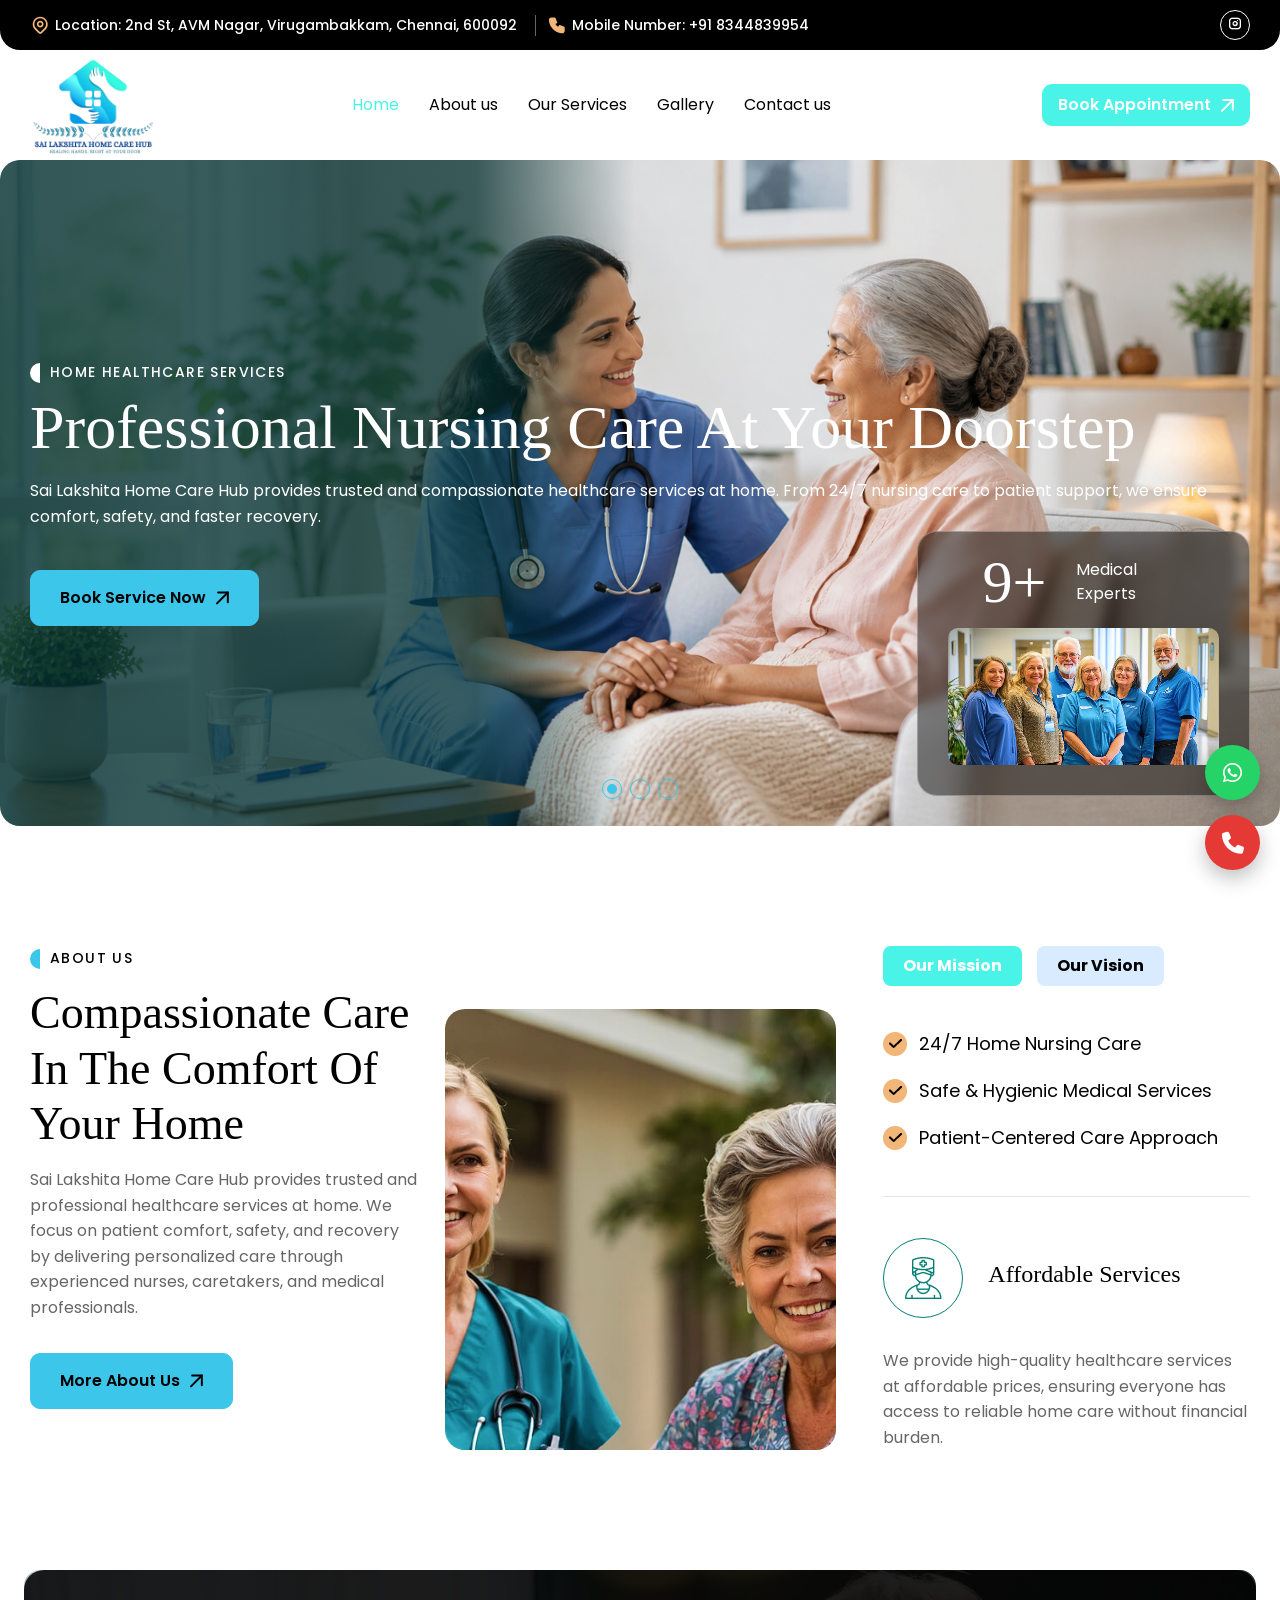
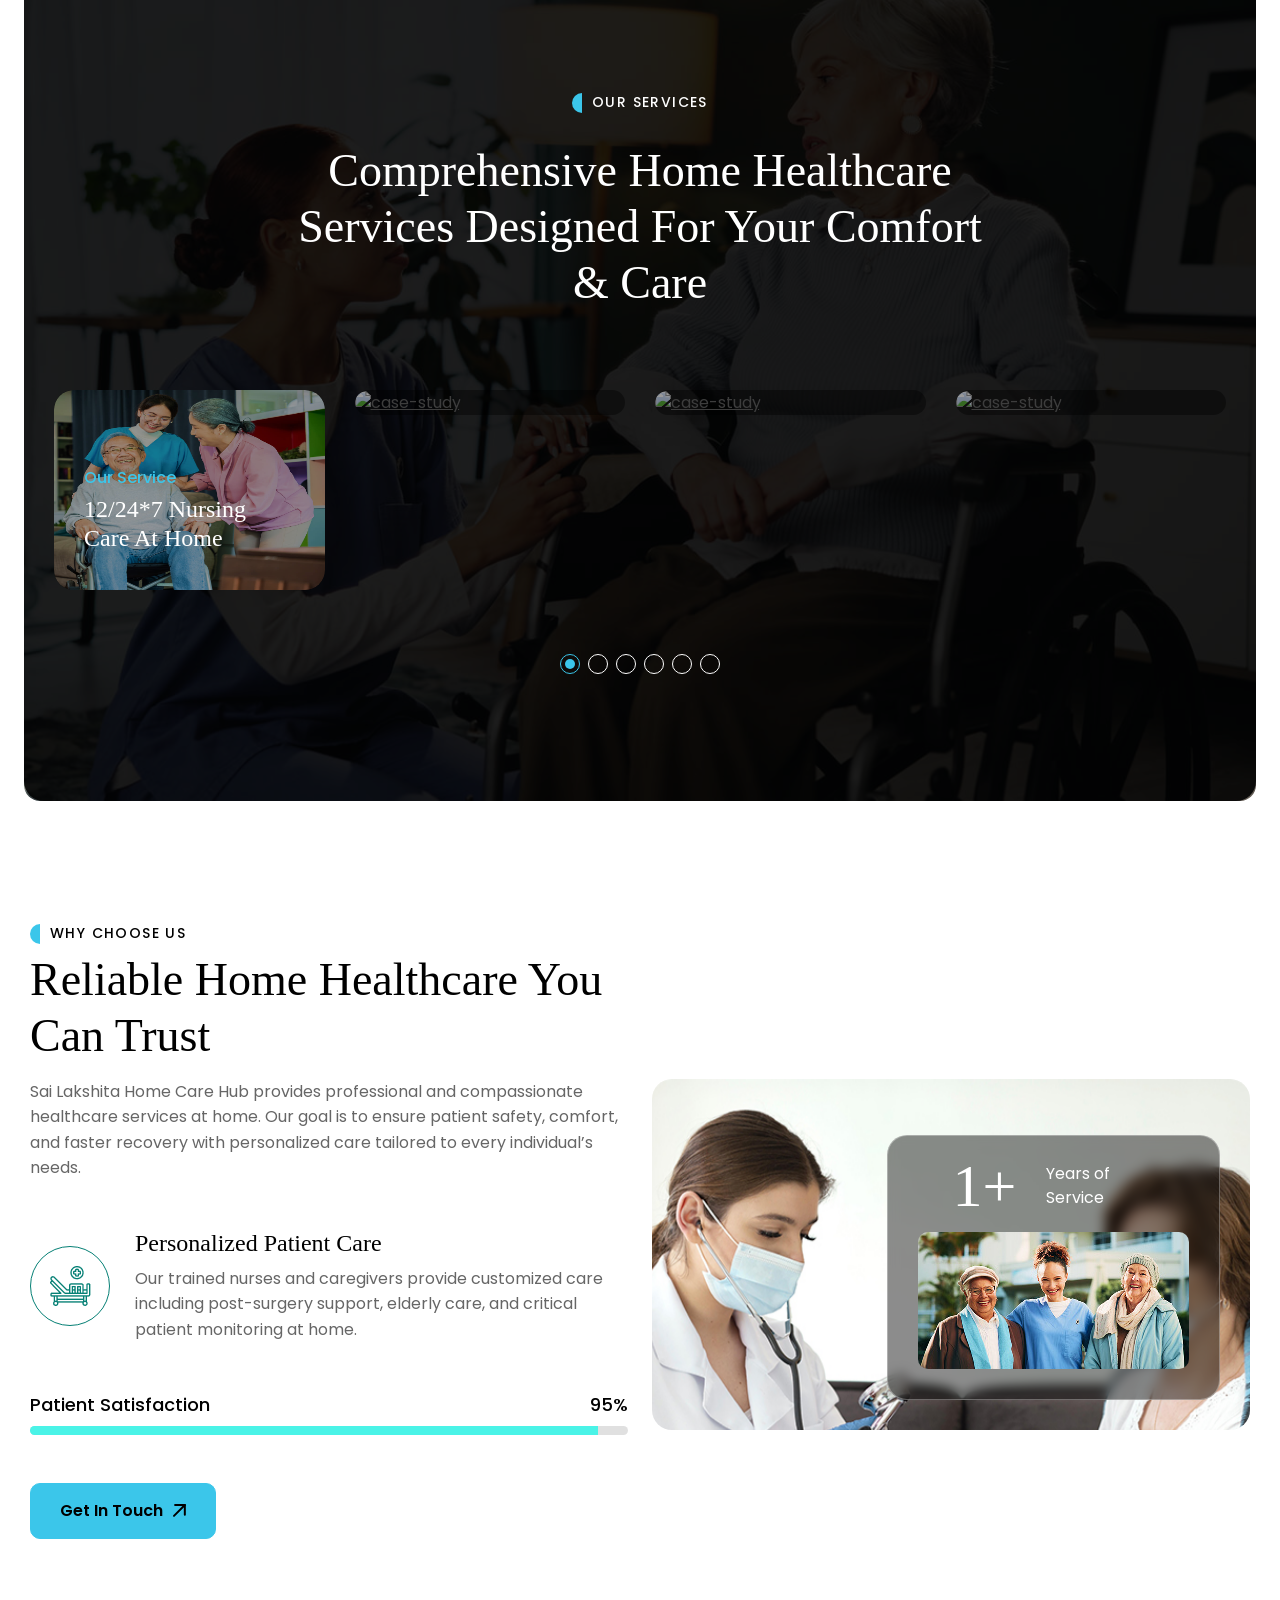
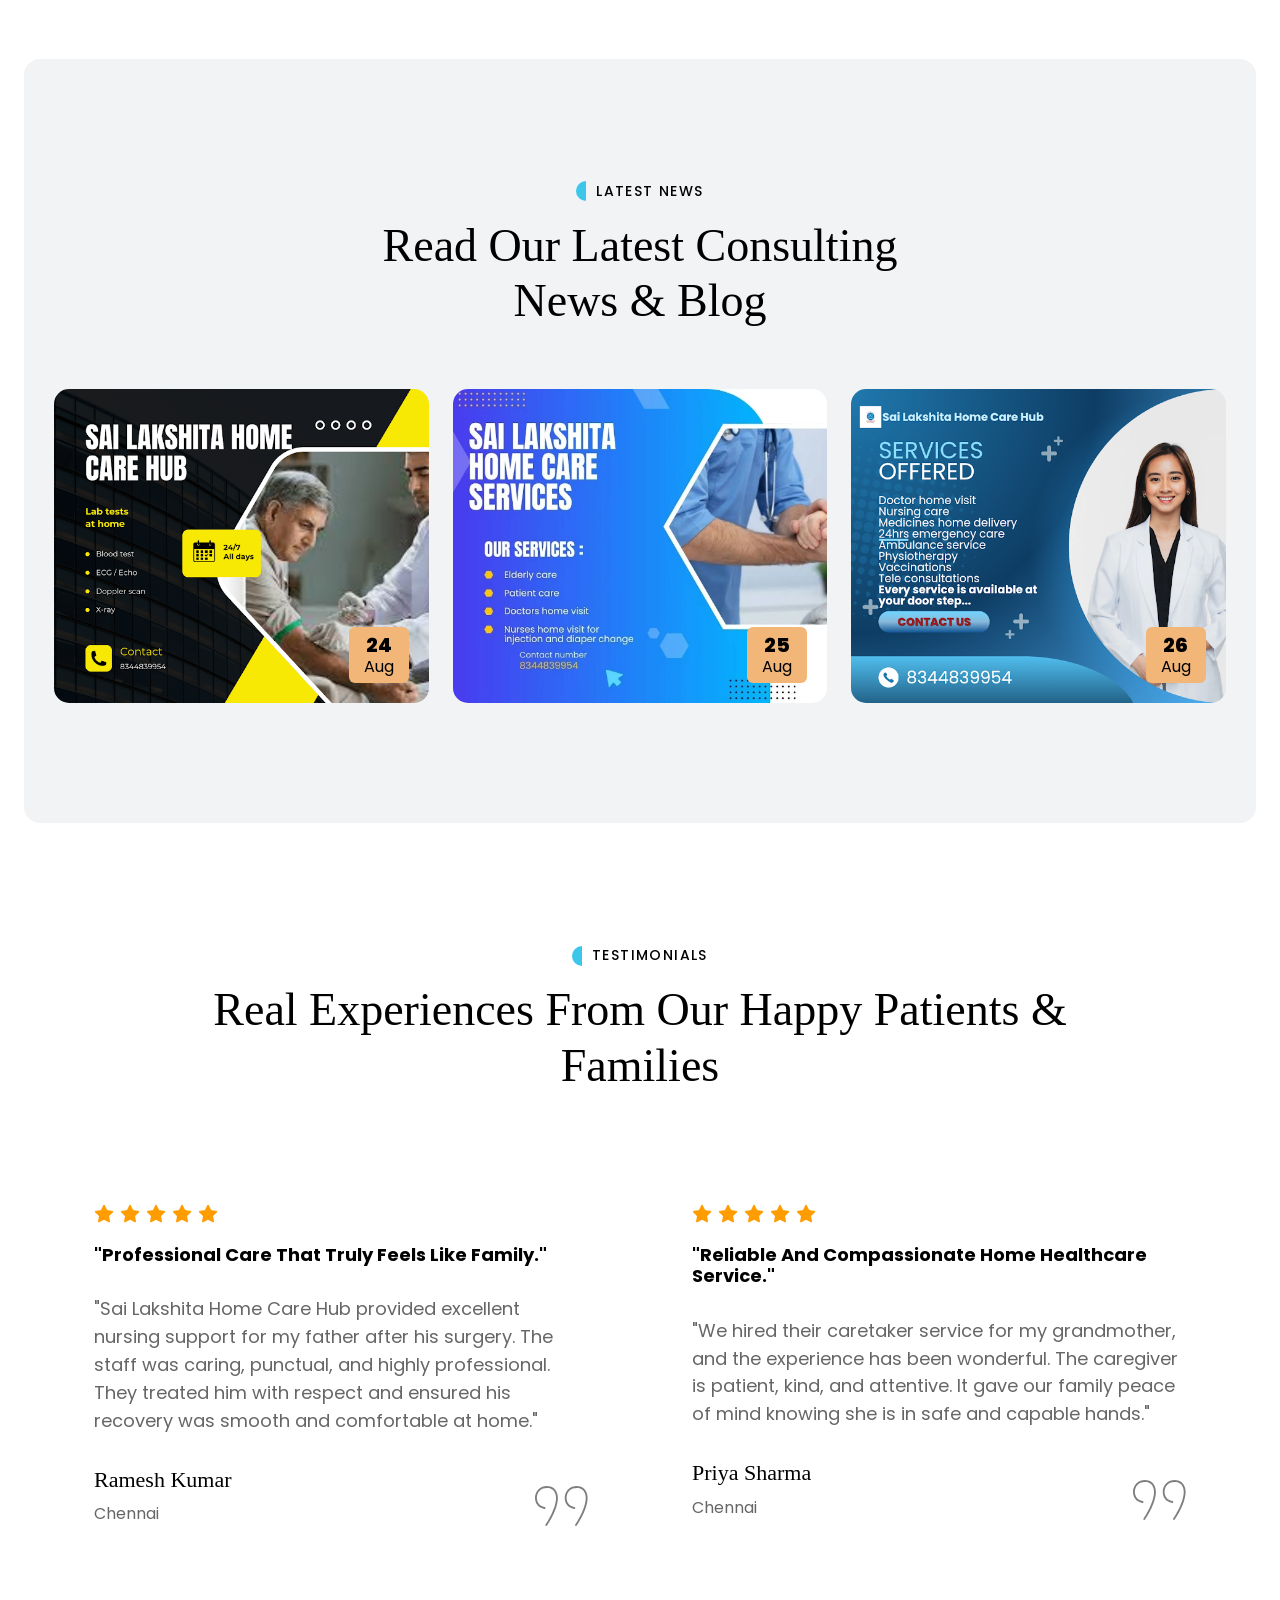
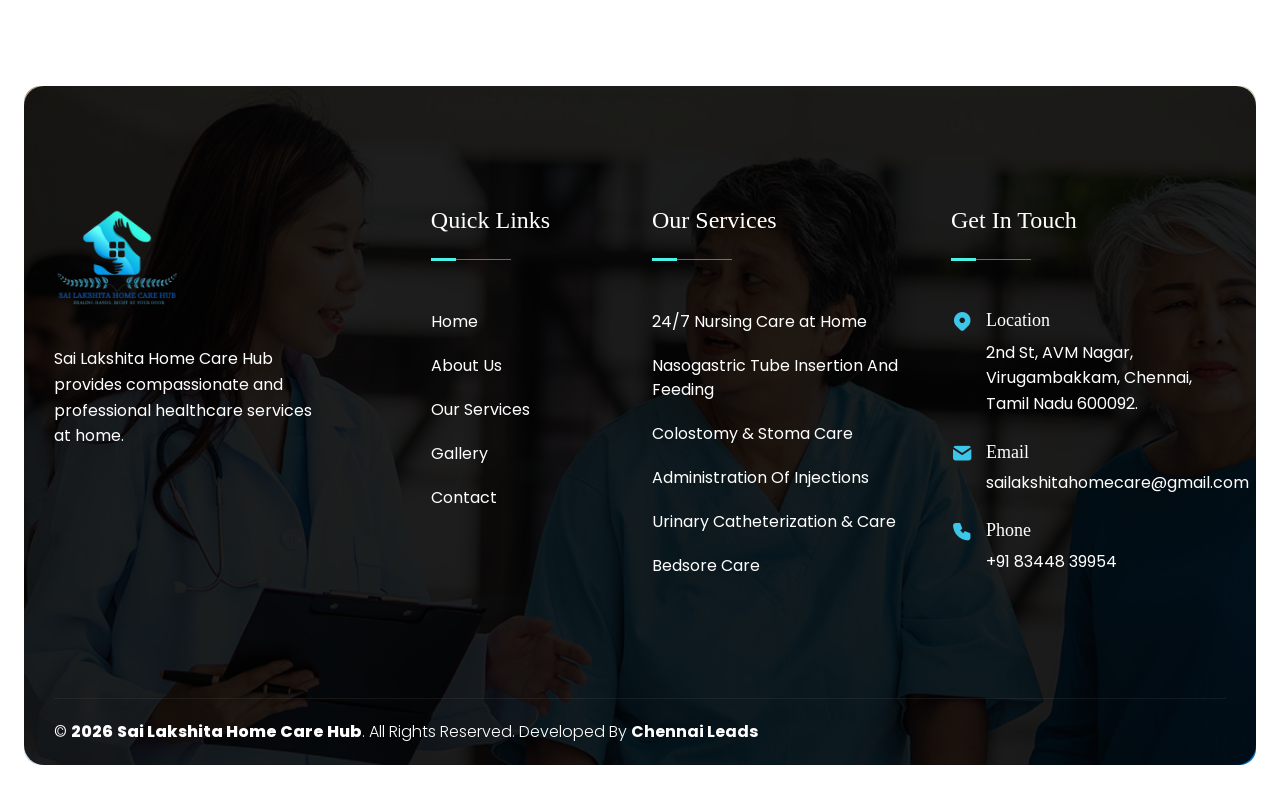
==== index.html @ e6f793fe "first commit" ====
<!DOCTYPE html>
<html lang="zxx">
    
<!-- Mirrored from templates.hibootstrap.com/oldero/index-3.html by HTTrack Website Copier/3.x [XR&CO'2014], Sat, 02 May 2026 04:49:50 GMT -->
<head>
		<!-- Required meta tags -->
		<meta charset="utf-8">
		<meta name="viewport" content="width=device-width, initial-scale=1, shrink-to-fit=no">

		<!-- Links Of CSS File -->
		<link rel="stylesheet" href="assets/css/swiper-bundle.min.css">
		<link rel="stylesheet" href="assets/css/scrollCue.css">
        <link rel="stylesheet" href="assets/css/tabler-icons.min.css">
		<link rel="stylesheet" href="assets/css/style.css">
		
		<!-- Favicon -->
		<link rel="icon" type="image/png" href="assets/images/favicon.ico">
		<!-- Title -->
		<title>SAI LAKSHITA HOME CARE HUB</title>
        <link rel="stylesheet" href="https://cdnjs.cloudflare.com/ajax/libs/font-awesome/6.5.0/css/all.min.css">
    </head> 
    <style>
   
@media (max-width: 767px) {
  .header-top-bar {
    display: none !important;
  }
}
        /* Make content always visible */
.case-study-single-item-three .case-study-content {
    opacity: 1 !important;
    visibility: visible !important;
    transform: translateY(0) !important;
}

/* Disable hover animation */
.case-study-single-item-three:hover .case-study-content {
    opacity: 1 !important;
    transform: none !important;
}

/* Optional: make background darker for readability */
.case-study-single-item-three::before {
    content: "";
    position: absolute;
    inset: 0;
    background: rgba(0, 0, 0, 0.4); /* adjust darkness */
    z-index: 1;
}

/* Keep text above overlay */
.case-study-content {
    position: absolute;
    z-index: 2;
}
/* Floating Container */
/* Floating Container */
.floating-contact {
  position: fixed;
  right: 20px;
  bottom: 30px;
  z-index: 9999;

  display: flex;
  flex-direction: column;
  gap: 15px;
}

/* Buttons Base */
.contact-btn {
  width: 55px;
  height: 55px;
  border-radius: 50%;
  display: flex;
  align-items: center;
  justify-content: center;

  font-size: 22px;
  color: #fff;
  text-decoration: none;

  box-shadow: 0 8px 20px rgba(0,0,0,0.25);
  transition: all 0.3s ease;
  position: relative;
}

/* WhatsApp (Official Green) */
.whatsapp {
  background: #25D366;
}

/* Call (Professional Red) */
.call {
  background: #E53935;
}

/* Hover Effects */
.contact-btn:hover {
  transform: scale(1.15);
  box-shadow: 0 10px 25px rgba(0,0,0,0.35);
}

/* Glow Effect */
.whatsapp:hover {
  box-shadow: 0 0 15px rgba(37, 211, 102, 0.6);
}

.call:hover {
  box-shadow: 0 0 15px rgba(229, 57, 53, 0.6);
}

/* Floating Animation */
@keyframes floatY {
  0% { transform: translateY(0); }
  50% { transform: translateY(-6px); }
  100% { transform: translateY(0); }
}

.contact-btn {
  animation: floatY 3s ease-in-out infinite;
}

.call {
  animation-delay: 1.5s;
}
    </style>
    <body>
         <div class="floating-contact">

  <!-- WhatsApp -->
  <a href="https://wa.me/918344839954" target="_blank" class="contact-btn whatsapp">
    <i class="fab fa-whatsapp"></i>
  </a>

  <!-- Call -->
  <a href="tel:+918344839954" class="contact-btn call">
    <i class="fas fa-phone"></i>
  </a>

</div>
        <!-- Start Preloader -->
       
        <!-- End Preloader -->
    
        <!-- Start Header Area -->
        <div class="header-area bg-secondary style-three header-top-bar ">
            <div class="container mw-1685 ">
               <div class="row align-items-center gy-2 d-none d-md-flex">
    <div class="col-lg-8">
        <ul class="d-flex flex-wrap justify-content-center justify-content-lg-start flex-md-nowrap align-items-center p-0 m-0 list-unstyled header-info">
            <li class="d-flex align-items-center gap-10">
                <i class="ti ti-map-pin text-warning"></i>
                <span class="text-white">Location: 2nd St, AVM Nagar, Virugambakkam, Chennai, 600092</span>
            </li>
            <li class="d-flex align-items-center gap-10">
                <i class="ti ti-phone-filled text-warning"></i>
                <span class="text-white">Mobile Number: +91 8344839954</span>
            </li>
        </ul>
    </div>

    <div class="col-lg-4">
        <div class="d-flex link-social-wrap align-items-center justify-content-center justify-content-lg-end">
            <div class="social-link d-flex align-items-center">
                <a href="https://www.instagram.com/sailakshita_homecare?igsh=b290eXpxa2Z6MmRx" class="border-white text-white" target="_blank">
                    <i class="ti ti-brand-instagram"></i>
                </a>
            </div>
        </div>
    </div>
</div>
            </div>
        </div>
        <!-- End Header Area -->

        <!-- Start Navbar Area --> 
        <nav class="navbar navbar-expand-lg border-0 top-0" id="navbar">
            <div class="container mw-1685">
                <div class="d-flex align-items-center">
                    <a class="navbar-brand" href="index.html">
                        <img src="assets/images/logo1.jpeg" class="main-logo" alt="logo" style="height: 100px;">
                        <img src="assets/images/logo1.jpeg" class="white-logo" alt="white-logo" style="height: 70px;">
                    </a>
                </div>

                <div class="collapse navbar-collapse" id="navbarSupportedContent">
                    <ul class="navbar-nav m-auto">
                        <li class="nav-item ">
                            <a class="nav-link active" href="index.html" >
                                Home
                            </a>

                    
                        </li>
                        <li class="nav-item dropdown">
                            <a class="nav-link" href="about-us.html">
                                About us
                            </a>
                        </li>
                        <li class="nav-item ">
                            <a class="nav-link " href="services.html" >
                               Our Services
                            </a>
                        </li>
                        
                       <li class="nav-item ">
                            <a class="nav-link " href="gallery.html" >
                              Gallery
                            </a>
                        </li>
                        <li class="nav-item dropdown">
                            <a class="nav-link" href="contact-us.html">
                                Contact us
                            </a>
                        </li>
                    </ul>
                </div>

                <div class="others-options d-flex align-items-center">
                    <div class="gap-40 d-flex">
                        <!-- <button class="bg-transparent border-0 p-0" data-bs-toggle="offcanvas" data-bs-target="#offcanvasRight" aria-controls="offcanvasRight">
                            <img src="assets/images/icon-grid.svg" alt="icon-grid">
                        </button> -->
                        <!-- <button class="bg-transparent border-0 p-0" data-bs-toggle="modal" data-bs-target="#staticBackdrop">
                            <img src="assets/images/icon-search2.svg" alt="icon-search2">
                        </button> -->
                    </div>
                    <a href="contact-us.html" class="default-btn">
                        <div class="d-flex align-items-center gap-10">
                            <span class="d-none d-sm-inline-block">Book appointment</span>
                            <img src="assets/images/right-white.svg" alt="right-white">
                        </div>
                    </a>
                    <a class="navbar-toggler" data-bs-toggle="offcanvas" href="#offcanvasExample" role="button" aria-controls="offcanvasExample">
                        <span class="burger-menu">
                            <span class="top-bar"></span>
                            <span class="middle-bar"></span>
                            <span class="bottom-bar"></span>
                        </span>
                    </a>
                </div>
            </div>
        </nav>
        <!-- End Navbar Area -->

        <!-- Start Mobile Navbar Area -->
        <div class="mobile-navbar offcanvas offcanvas-end border-0" tabindex="-1" id="offcanvasExample">
            <div class="offcanvas-header">
                <div class="">
                    <a href="index.html" class="logo d-inline-block">
                        <img src="assets/images/logo1.jpeg" alt="logo" style="height: 80px;">
                    </a>
                    <a href="index.html" class="logo d-none">
                        <img src="assets/images/logo1.jpeg" alt="logo"style="height: 80px;">
                    </a>
                </div>

                <button type="button" class="btn-close opacity-1" data-bs-dismiss="offcanvas" aria-label="Close">
                    <i class="ti ti-x"></i>
                </button>
            </div>

            <div class="offcanvas-body">
                <ul class="mobile-menu">
                    <li class=" active">
                        <a href="index.html">
                            Home
                        </a>

                       
                    </li>

                    <li class="mobile-menu-list without-icon border-bottom">
                        <a href="about-us.html" class="nav-link">
                            About Us
                        </a>
                    </li>

                    <li class="">
                        <a href="services.html">
                            Services
                        </a>

                       
                    </li>

                   
 <li class="">
                        <a href="gallery.html">
                           Gallery
                        </a>

                       
                    </li>
              

                    <li class="mobile-menu-list without-icon border-bottom">
                        <a href="contact-us.html" class="nav-link">
                            Contact Us
                        </a>
                    </li>
                </ul>
            </div>
        </div>
        <!-- End Mobile Navbar Area -->

      

        <!-- Start Search Modal -->
        <div class="modal fade src-modal" id="staticBackdrop" tabindex="-1" aria-hidden="true">
            <div class="modal-dialog modal-fullscreen">
                <div class="modal-content" style="background-color: rgba(0, 0, 0, 0.6);">
                    <div class="modal-header border-0">
                        <div class="modal-title"></div>
                        <button type="button" class="btn-close bg-primary text-white opacity-100" data-bs-dismiss="modal" aria-label="Close"></button>
                    </div>
                    <div class="modal-body d-flex justify-content-center align-items-center">
                        <form class="w-100" style="max-width: 500px;">
                            <div class="position-relative">
                                <input id="searchInput" type="text" class="form-control bg-gray border-0" placeholder="Search">
                                <button class="border-0 bg-primary d-flex justify-content-center align-items-center position-absolute top-50 end-0 translate-middle-y m-2 my-0 rounded-3" type="button" style="width: 40px; height: 40px;">
                                    <i class="ti ti-search text-white"></i>
                                </button>
                            </div>
                        </form>
                    </div>
                </div>
            </div>
        </div>
        <!-- End Search Modal -->

        <!-- Start Banner Area -->
<div class="swiper banner-slide">
    <div class="swiper-wrapper">

        <!-- Slide 1 -->
        <div class="swiper-slide">
            <div class="banner-area-three bg-img bg1" style="background-image: url(assets/images/slide1.png);">
                <div class="container mw-1685">
                    <div class="banner-content style-three py-0">
                        <span class="top-title style-two text-white">HOME HEALTHCARE SERVICES</span>
                        <h1 class="text-white mb-3">Professional Nursing Care at Your Doorstep</h1>
                        <p class="text-white">
                            Sai Lakshita Home Care Hub provides trusted and compassionate healthcare services at home. 
                            From 24/7 nursing care to patient support, we ensure comfort, safety, and faster recovery.
                        </p>

                        <div class="d-flex align-items-center flex-wrap banner-btn">
                            <a href="contact-us.html" class="default-btn active">
                                <div class="d-flex gap-10 align-content-center">
                                    <span>Book Service Now</span>
                                    <img src="assets/images/right.svg" alt="right-white">
                                </div>
                            </a>
                        </div>
                    </div>
                </div>

                <div class="team-member text-center">
                    <div class="d-flex justify-content-center align-items-center gap-30 mw-230 mb-3">
                        <h2 class="mb-0 text-white lh-1"><span class="counter">10</span>+</h2>
                        <span class="text-white content">Medical Experts</span>
                    </div>
                    <img src="assets/images/about7.jpg" alt="about">
                </div>
            </div>
        </div>

        <!-- Slide 2 -->
        <div class="swiper-slide">
            <div class="banner-area-three bg-img" style="background-image: url(assets/images/slide2.jpg);">
                <div class="container mw-1685">
                    <div class="banner-content style-three py-0">
                        <span class="top-title style-two text-white">COMPLETE PATIENT CARE</span>
                        <h1 class="text-white mb-3">Compassionate Care for Every Patient</h1>
                        <p class="text-white">
                            We offer personalized healthcare services including injections, catheter care, physiotherapy, and doctor visits at home—designed to meet every patient’s needs.
                        </p>

                        <div class="d-flex align-items-center flex-wrap banner-btn">
                            <a href="contact-us.html" class="default-btn active">
                                <div class="d-flex gap-10 align-content-center">
                                    <span>Get in Touch</span>
                                    <img src="assets/images/right.svg" alt="right-white">
                                </div>
                            </a>
                        </div>
                    </div>
                </div>

                <div class="team-member text-center">
                    <div class="d-flex justify-content-center align-items-center gap-30 mw-230 mb-3">
                        <h2 class="mb-0 text-white lh-1"><span class="counter">24</span></h2>
                        <span class="text-white content">Hours Support</span>
                    </div>
                    <img src="assets/images/about7.jpg" alt="about">
                </div>
            </div>
        </div>

        <!-- Slide 3 -->
        <div class="swiper-slide">
            <div class="banner-area-three bg-img" style="background-image: url(assets/images/banner-bg5.jpg);">
                <div class="container mw-1685">
                    <div class="banner-content style-three py-0">
                        <span class="top-title style-two text-white">TRUSTED HOME CARE HUB</span>
                        <h1 class="text-white mb-3">Quality Healthcare with a Personal Touch</h1>
                        <p class="text-white">
                            Our dedicated team ensures safe, hygienic, and reliable home care services. We focus on improving patient well-being with professional support and compassionate care.
                        </p>

                        <div class="d-flex align-items-center flex-wrap banner-btn">
                            <a href="contact-us.html" class="default-btn active">
                                <div class="d-flex gap-10 align-content-center">
                                    <span>Contact Us</span>
                                    <img src="assets/images/right.svg" alt="right-white">
                                </div>
                            </a>
                        </div>
                    </div>
                </div>

                <div class="team-member text-center">
                    <div class="d-flex justify-content-center align-items-center gap-30 mw-230 mb-3">
                        <h2 class="mb-0 text-white lh-1"><span class="counter">100</span>+</h2>
                        <span class="text-white content">Happy Patients</span>
                    </div>
                    <img src="assets/images/about7.jpg" alt="about">
                </div>
            </div>
        </div>

    </div>

    <div class="banner-pagination">
        <div class="swiper-pagination-banner"></div>
    </div>
</div>
<!-- End Banner Area -->
    

      <!-- Start About Us Area -->
<div class="about-us-area pb-120 pt-120">
    <div class="container mw-1685">
        <div class="row g-4">
            
            <!-- Left Content -->
            <div class="col-lg-4">
                <span class="top-title style-two mb-3">ABOUT US</span>
                <h2 class="main-title mx-auto">Compassionate Care in the Comfort of Your Home</h2>
                <p>
                    Sai Lakshita Home Care Hub provides trusted and professional healthcare services at home. 
                    We focus on patient comfort, safety, and recovery by delivering personalized care through experienced nurses, caretakers, and medical professionals.
                </p>
                <div class="mt-4 pt-2">
                    <a href="about-us.html" class="default-btn active">
                        <div class="d-flex gap-10">
                            <span>More About Us</span>
                            <img src="assets/images/right.svg" alt="right">
                        </div>
                    </a>
                </div>
            </div>

            <!-- Image -->
            <div class="col-lg-4">
                <div class="about-img h-100">
                    <img src="assets/images/about8.jpg" class="h-100 object-fit-cover ukiyo" alt="about">
                </div>
            </div>

            <!-- Tabs Content -->
            <div class="col-lg-4">
                <div class="about-content-two ms-lg-4">

                    <!-- Tabs -->
                    <ul class="nav nav-tabs about-tabs gap-15 mt-0" id="myTab" role="tablist">
                        <li class="nav-item">
                            <button class="nav-link active" data-bs-toggle="tab" data-bs-target="#mission">Our Mission</button>
                        </li>
                        <li class="nav-item">
                            <button class="nav-link" data-bs-toggle="tab" data-bs-target="#vision">Our Vision</button>
                        </li>
                        
                    </ul>

                    <div class="tab-content">

                        <!-- Mission -->
                        <div class="tab-pane fade show active" id="mission">
                            <ul class="px-0 list-unstyled about-list border-bottom-c">
                                <li class="d-flex align-items-center gap-12">
                                    <img src="assets/images/check.png" alt="check">
                                    <span class="fs-18">24/7 Home Nursing Care</span>
                                </li>
                                <li class="d-flex align-items-center gap-12">
                                    <img src="assets/images/check.png" alt="check">
                                    <span class="fs-18">Safe & Hygienic Medical Services</span>
                                </li>
                                <li class="d-flex align-items-center gap-12">
                                    <img src="assets/images/check.png" alt="check">
                                    <span class="fs-18">Patient-Centered Care Approach</span>
                                </li>
                            </ul>

                            <div class="work-single-item p-0 border-0 mt-4 px-0">
                                <div class="d-flex align-items-center mb-30">
                                    <div class="flex-shrink-0">
                                        <div class="icon d-flex justify-content-center align-items-center border-primary">
                                            <img src="assets/images/icon/work5.png" alt="work">
                                        </div>
                                    </div>
                                    <div class="flex-grow-1">
                                        <h3>Affordable Services</h3>
                                    </div>
                                </div>
                                <p class="text_limit">
                                    We provide high-quality healthcare services at affordable prices, ensuring everyone has access to reliable home care without financial burden.
                                </p>
                            </div>
                        </div>

                        <!-- Vision -->
                        <div class="tab-pane fade" id="vision">
                            <ul class="p-0 m-0 list-unstyled about-list border-bottom-c">
                                <li class="d-flex align-items-center gap-12">
                                    <img src="assets/images/check.png" alt="check">
                                    <span class="fs-18">Leading Home Healthcare Provider</span>
                                </li>
                                <li class="d-flex align-items-center gap-12">
                                    <img src="assets/images/check.png" alt="check">
                                    <span class="fs-18">Quality & Trusted Services</span>
                                </li>
                                <li class="d-flex align-items-center gap-12">
                                    <img src="assets/images/check.png" alt="check">
                                    <span class="fs-18">Accessible Care for Every Family</span>
                                </li>
                            </ul>
                            
                            <div class="work-single-item p-0 border-0 mt-4 px-0">
                                <div class="d-flex align-items-center mb-30">
                                    <div class="flex-shrink-0">
                                        <div class="icon d-flex justify-content-center align-items-center border-primary">
                                            <img src="assets/images/icon/work4.png" alt="work">
                                        </div>
                                    </div>
                                    <div class="flex-grow-1">
                                        <h3>Medical Excellence</h3>
                                    </div>
                                </div>
                                <p class="text_limit">
                                    Our vision is to deliver professional and advanced healthcare solutions at home with a focus on safety, comfort, and patient satisfaction.
                                </p>
                            </div>
                        </div>

                      

                    </div>
                </div>
            </div>

        </div>
    </div>
</div>
<!-- End About Us Area -->

        <!-- Start Case Study Area -->
        <div class="case-study-area-three bg-secondary mx-xl-4 rounded-4 pb-120 pt-80 pt-120 bg-img" style="background-image: url(assets/images/case-study-bg2.jpg);">
            <div class="container mw-1685">
               <div class="mb-80 text-center mt-0" data-cues="slideInUp" data-duration="900">
    <span class="top-title style-two text-white">OUR SERVICES</span>
    <h2 class="main-title mx-auto mw-690 text-white">
        Comprehensive Home Healthcare Services Designed for Your Comfort & Care
    </h2>
</div>
                
                <div class="swiper case-study-slide">
                    <div class="swiper-wrapper">
                        <div class="swiper-slide">
                            <a href="services.html" class="case-study-single-item-three d-block position-relative z-1">
                                <img src="assets/images/about.jpg" class="img" alt="case-study" style="height: 200px;">

                                <div class="case-study-content">
                                    <span class="counseling">Our Service</span>
                                    <h3>12/24*7 Nursing Care At Home</h3>
                                </div>
                                <span class="read-btn">
                                    <img src="assets/images/right.svg" alt="right">
                                </span>
                            </a>
                        </div>
                        <div class="swiper-slide">
                            <a href="services.html" class="case-study-single-item-three d-block position-relative z-1">
                                <img src="assets/images/s1.jpg" class="img" alt="case-study" style="height: 200px;">

                                <div class="case-study-content">
                                    <span class="counseling">Our Service</span>
                                    <h3>Administration Of Injections</h3>
                                </div>
                                <span class="read-btn">
                                    <img src="assets/images/right.svg" alt="right">
                                </span>
                            </a>
                        </div>
                           <div class="swiper-slide">
                            <a href="services.html" class="case-study-single-item-three d-block position-relative z-1">
                                <img src="assets/images/s2.jpg" class="img" alt="case-study" style="height: 200px;">

                                <div class="case-study-content">
                                    <span class="counseling">Our Service</span>
                                    <h3>Nasogastric Tube Insertion & Feeding</h3>
                                </div>
                                <span class="read-btn">
                                    <img src="assets/images/right.svg" alt="right">
                                </span>
                            </a>
                        </div>
                         <div class="swiper-slide">
                            <a href="services.html" class="case-study-single-item-three d-block position-relative z-1">
                                <img src="assets/images/s3.jpg" class="img" alt="case-study" style="height: 200px;">

                                <div class="case-study-content">
                                    <span class="counseling">Our Service</span>
                                    <h3>Urinary Catheterization & Care</h3>
                                </div>
                                <span class="read-btn">
                                    <img src="assets/images/right.svg" alt="right">
                                </span>
                            </a>
                        </div>
                          <div class="swiper-slide">
                            <a href="services.html" class="case-study-single-item-three d-block position-relative z-1">
                                <img src="assets/images/s4.jpg" class="img" alt="case-study" style="height: 200px;">

                                <div class="case-study-content">
                                    <span class="counseling">Our Service</span>
                                    <h3>Blood Sample Collection at Home</h3>
                                </div>
                                <span class="read-btn">
                                    <img src="assets/images/right.svg" alt="right">
                                </span>
                            </a>
                        </div>
                           <div class="swiper-slide">
                            <a href="services.html" class="case-study-single-item-three d-block position-relative z-1">
                                <img src="assets/images/s6.jpg" class="img" alt="case-study" style="height: 200px;">

                                <div class="case-study-content">
                                    <span class="counseling">Our Service</span>
                                    <h3>Medical Supplies</h3>
                                </div>
                                <span class="read-btn">
                                    <img src="assets/images/right.svg" alt="right">
                                </span>
                            </a>
                        </div>
                         <div class="swiper-slide">
                            <a href="services.html" class="case-study-single-item-three d-block position-relative z-1">
                                <img src="assets/images/s7.jpg" class="img" alt="case-study" style="height: 200px;">

                                <div class="case-study-content">
                                    <span class="counseling">Our Service</span>
                                    <h3>Home Visit by Doctors</h3>
                                </div>
                                <span class="read-btn">
                                    <img src="assets/images/right.svg" alt="right">
                                </span>
                            </a>
                        </div>
                         <div class="swiper-slide">
                            <a href="services.html" class="case-study-single-item-three d-block position-relative z-1">
                                <img src="assets/images/s8.jpg" class="img" alt="case-study" style="height: 200px;">

                                <div class="case-study-content">
                                    <span class="counseling">Our Service</span>
                                    <h3>Male & Female Caretaker</h3>
                                </div>
                                <span class="read-btn">
                                    <img src="assets/images/right.svg" alt="right">
                                </span>
                            </a>
                        </div>
                             <div class="swiper-slide">
                            <a href="services.html" class="case-study-single-item-three d-block position-relative z-1">
                                <img src="assets/images/s9.jpg" class="img" alt="case-study" style="height: 200px;">

                                <div class="case-study-content">
                                    <span class="counseling">Our Service</span>
                                    <h3>Home Visit by Physiotherapist</h3>
                                </div>
                                <span class="read-btn">
                                    <img src="assets/images/right.svg" alt="right">
                                </span>
                            </a>
                        </div>
                    </div>

                    <div class="swiper-pagination-case-study text-center mt-4 mt-md-5 pt-lg-3"></div>
                </div>
            </div>
        </div>
        <!-- End Case Study Area -->
   
      

      

     

    
<!-- Start Why Choose Us Area -->
<div class="why-choose-us-area pb-120 pt-120">
    <div class="container mw-1685">
        <div class="row align-items-center g-4">

            <!-- Content -->
            <div class="col-lg-6">
                <div class="why-choose-us-content-two mw-718">
                    <span class="top-title mb-2 style-two">WHY CHOOSE US</span>
                    <h2 class="main-title">Reliable Home Healthcare You Can Trust</h2>

                    <p>
                        Sai Lakshita Home Care Hub provides professional and compassionate healthcare services at home. 
                        Our goal is to ensure patient safety, comfort, and faster recovery with personalized care tailored to every individual’s needs.
                    </p>

                    <!-- Feature -->
                    <div class="work-single-item p-0 border-0 my-4 my-lg-5 px-0">
                        <div class="d-flex align-items-center gap-25">
                            <div class="flex-shrink-0">
                                <div class="icon d-flex justify-content-center align-items-center border-primary">
                                    <img src="assets/images/icon/about.png" alt="about">
                                </div>
                            </div>
                            <div class="flex-grow-1">
                                <h3>Personalized Patient Care</h3>
                                <p class="text_limit">
                                    Our trained nurses and caregivers provide customized care including post-surgery support, elderly care, and critical patient monitoring at home.
                                </p>
                            </div>
                        </div>
                    </div>

                    <!-- Progress -->
                    <div class="d-flex justify-content-between align-items-center mb-2">
                        <span class="fs-18 fw-medium text-secondary">Patient Satisfaction</span>
                        <span class="fs-18 fw-medium text-secondary">95%</span>
                    </div>

                    <div class="progress mb-4 mb-lg-5" role="progressbar" aria-valuenow="95" aria-valuemin="0" aria-valuemax="100" style="height: 9px; background-color: rgba(0, 0, 0, 0.12);">
                        <div class="progress-bar" style="width: 95%; height: 9px;"></div>
                    </div>

                    <!-- Button -->
                    <a href="contact-us.html" class="default-btn active">
                        <div class="d-flex align-items-center gap-10">
                            <span>Get In Touch</span>
                            <img src="assets/images/right.svg" alt="right">
                        </div>
                    </a>
                </div>
            </div>

            <!-- Image -->
            <div class="col-lg-6">
                <div class="why-choose-us-img-three">
                    <img src="assets/images/a2.jpg" class="ukiyo" alt="why-choose-us-img">

                    <div class="team-member text-center d-none d-sm-inline-block">
                        <div class="d-flex justify-content-center align-items-center gap-30 mw-230 mb-3">
                            <h2 class="mb-0 text-white lh-1"><span class="counter">5</span>+</h2>
                            <span class="text-white content">Years of Service</span>
                        </div>
                        <img src="assets/images/about10.jpg" alt="about">
                    </div>
                </div>
            </div>

        </div>
    </div>
</div>
<!-- End Why Choose Us Area -->

        <!-- Start Blog Area -->
        <div class="blog-area ptb-120 bg-f2f3f5 mx-xl-4 rounded-4">
            <div class="container mw-1685">
                <div class="mb-60 mt-0 text-center" data-cues="slideInUp" data-duration="900">
                    <span class="top-title mb-3 style-two">LATEST NEWS</span>
                    <h2 class="main-title mx-auto mw-560">Read Our Latest Consulting News & Blog</h2>
                </div>

                <div class="row g-4 justify-content-center" data-cues="slideInUp" data-duration="900">
                    <div class="col-lg-4 col-md-6">
                        <div class="blog-single-item text-decoration-none">
                            <a href="gallery.html" class="position-relative d-block text-decoration-none">
                                <img src="assets/images/g1.webp" alt="blog">
                                <span class="tag text-center rounded-2 bg-warning fs-14 fw-normal lh-1"> <span class="fs-20 fw-800 d-block mb-1">24</span> Aug</span>
                            </a>

                        
                        </div>
                    </div>
                    <div class="col-lg-4 col-md-6">
                        <div class="blog-single-item text-decoration-none">
                            <a href="gallery.html" class="position-relative d-block text-decoration-none">
                                <img src="assets/images/g2.webp" alt="blog">
                                <span class="tag text-center rounded-2 bg-warning fs-14 fw-normal lh-1"> <span class="fs-20 fw-800 d-block mb-1">25</span> Aug</span>
                            </a>

                          
                        </div>
                    </div>
                    <div class="col-lg-4 col-md-6">
                        <div class="blog-single-item text-decoration-none">
                            <a href="gallery.html" class="position-relative d-block text-decoration-none">
                                <img src="assets/images/g5.webp" alt="blog">
                                <span class="tag text-center rounded-2 bg-warning fs-14 fw-normal lh-1"> <span class="fs-20 fw-800 d-block mb-1">26</span> Aug</span>
                            </a>

                          
                        </div>
                    </div>
                </div>
            </div>
        </div>
        <!-- End Blog Area -->

    <!-- Start Testimonial Area -->
<div class="testimonial-area ptb-120 mx-xl-4 rounded-top-4">
    <div class="container mw-1685">

        <div class="mb-70 mt-0 text-center">
            <span class="top-title style-two mb-3">TESTIMONIALS</span>
            <h2 class="main-title mb-3 mx-auto">Real Experiences from Our Happy Patients & Families</h2>
        </div>

        <div class="row g-4">

            <!-- Testimonial 1 -->
            <div class="col-xl-6">
                <div class="testimonial-single-item style-three">
                    <div class="flex-grow-1 mb-4 mb-lg-0">
                        <div class="d-flex flex-wrap align-items-center star-title">
                            <div class="d-flex gap-6">
                                <i class="ti ti-star-filled"></i>
                                <i class="ti ti-star-filled"></i>
                                <i class="ti ti-star-filled"></i>
                                <i class="ti ti-star-filled"></i>
                                <i class="ti ti-star-filled"></i>
                            </div>
                            <h3 class="mb-0">"Professional care that truly feels like family."</h3>
                        </div>

                        <p>
                            "Sai Lakshita Home Care Hub provided excellent nursing support for my father after his surgery. 
                            The staff was caring, punctual, and highly professional. They treated him with respect and ensured his recovery was smooth and comfortable at home."
                        </p>

                        <div class="d-flex justify-content-between align-items-end">
                            <div class="d-flex align-items-center info">
                                <div class="flex-grow-1">
                                    <h4>Ramesh Kumar</h4>
                                    <span>Chennai</span>
                                </div>
                            </div>

                            <img src="assets/images/quote2.svg" class="rounded-0" alt="quote">
                        </div>
                    </div>
                </div>
            </div>

            <!-- Testimonial 2 -->
            <div class="col-xl-6">
                <div class="testimonial-single-item style-three">
                    <div class="flex-grow-1 mb-4 mb-lg-0">
                        <div class="d-flex flex-wrap align-items-center star-title">
                            <div class="d-flex gap-6">
                                <i class="ti ti-star-filled"></i>
                                <i class="ti ti-star-filled"></i>
                                <i class="ti ti-star-filled"></i>
                                <i class="ti ti-star-filled"></i>
                                <i class="ti ti-star-filled"></i>
                            </div>
                            <h3 class="mb-0">"Reliable and compassionate home healthcare service."</h3>
                        </div>

                        <p>
                            "We hired their caretaker service for my grandmother, and the experience has been wonderful. 
                            The caregiver is patient, kind, and attentive. It gave our family peace of mind knowing she is in safe and capable hands."
                        </p>

                        <div class="d-flex justify-content-between align-items-end">
                            <div class="d-flex align-items-center info">
                                <div class="flex-grow-1">
                                    <h4>Priya Sharma</h4>
                                    <span>Chennai</span>
                                </div>
                            </div>

                            <img src="assets/images/quote2.svg" class="rounded-0" alt="quote">
                        </div>
                    </div>
                </div>
            </div>

        </div>
    </div>
</div>
<!-- End Testimonial Area -->

     

        <!-- Start Footer Area -->
        <div class="footer-area-three bg-img pt-120 mx-xl-4 rounded-4 mb-xl-4" style="background-image: url(assets/images/footer-bg.jpg);">
            <div class="container mw-1685">
                <div class="row g-4 pb-120" data-cues="slideInUp" data-duration="900">
                    <div class="col-lg-3 col-sm-6">
                        <div class="footer-single-widget newsletter-form">
                            <a href="index.html" class="logo d-inline-block">
                                <img src="assets/images/logo1.jpeg" alt="white-logo" style="height: 100px;">
                            </a>

                            <p>Sai Lakshita Home Care Hub provides compassionate and professional healthcare services at home.</p>

                           
                        </div>
                    </div>
                    <div class="col-lg-3 col-sm-6">
                        <div class="footer-single-widget d-xl-flex justify-content-center">
                            <div>
                                <h3>Quick Links</h3>

                                <ul class="import-link p-0 m-0 list-unstyled">
                                    <li>
                                        <a href="index.html">Home</a>
                                    </li>
                                    <li>
                                        <a href="about-us.html">About Us</a>
                                    </li>
                                    <li>
                                        <a href="services.html">Our Services</a>
                                    </li>
                                    <li>
                                        <a href="gallery.html">Gallery</a>
                                    </li>
                                    <li>
                                        <a href="contact-us.html">Contact</a>
                                    </li>
                                </ul>
                            </div>
                        </div>
                    </div>
                    <div class="col-lg-3 col-sm-6">
                        <div class="footer-single-widget">
                            <h3>Our Services</h3>

                            <ul class="import-link p-0 m-0 list-unstyled">
                                <li>
                                    <a href="services.html">24/7 Nursing Care at Home</a>
                                </li>
                                <li>
                                    <a href="services.html">Nasogastric Tube Insertion And Feeding</a>
                                </li>
                                <li>
                                    <a href="services.html">Colostomy & Stoma Care</a>
                                </li>
                                <li>
                                    <a href="services.html">Administration Of Injections</a>
                                </li>
                                <li>
                                    <a href="services.html">Urinary Catheterization & Care</a>
                                </li>
                                 <li>
                                    <a href="services.html">Bedsore Care</a>
                                </li>
                            </ul>
                        </div>
                    </div>
                    <div class="col-lg-3 col-sm-6">
                        <div class="footer-single-widget">
                            <h3>Get In Touch</h3>

                            <ul class="p-0 m-0 list-unstyled info-list">
                                <li class="d-flex">
                                    <div class="flex-shrink-0">
                                        <i class="ti ti-map-pin-filled"></i>
                                    </div>
                                    <div class="flex-grow-1">
                                        <h6>Location</h6>
                                        <p>2nd St, AVM Nagar, Virugambakkam, Chennai, Tamil Nadu 600092.</p>
                                    </div>
                                </li>
                                <li class="d-flex">
                                    <div class="flex-shrink-0">
                                        <i class="ti ti-mail-filled"></i>
                                    </div>
                                    <div class="flex-grow-1">
                                        <h6>Email</h6>
                                        <a href="mailto:sailakshitahomecare@gmail.com">
                                            <span class="__cf_email__" data-cfemail="5d3538312d1d323139382f32733e3230">sailakshitahomecare@gmail.com

                                            </span></a>
                                    </div>
                                </li>
                                <li class="d-flex">
                                    <div class="flex-shrink-0">
                                        <i class="ti ti-phone-filled"></i>
                                    </div>
                                    <div class="flex-grow-1">
                                        <h6>Phone</h6>
                                        <a href="tel:+918344839954">+91 83448 39954</a>
                                    </div>
                                </li>
                            </ul>
                        </div>
                    </div>
                </div>

                <!-- Start CopyRight Area -->
                <div class="copy-right-area rounded-bottom-4 bg-transparent pt-0">
                   <div class="d-flex flex-wrap gap-10 justify-content-center justify-content-lg-between align-items-center border-top border-dark-border-color">
    <p class="mb-0 text-white">
        © <span id="year"></span> <span>Sai Lakshita Home Care Hub</span>. All Rights Reserved. 
        Developed by <a href="https://chennaileads.com/" target="_blank" class="text-white">Chennai Leads</a>
    </p>
</div>

<script>
    document.getElementById("year").textContent = new Date().getFullYear();
</script>
                </div>
                <!-- End CopyRight Area -->
            </div>
        </div>
        <!-- End Footer Area -->

        <!-- Start Back To Up Area -->
		<button type="button" id="backtotop"> 
			<i class="ti ti-arrow-narrow-up"></i>
		</button>
		<!-- End Back To Up Area -->
<script src="assets/js/script.js"></script>
    <script>
  const toggleBtn = document.getElementById("callToggle");
  const enquiryBox = document.getElementById("enquiryBox");

  toggleBtn.addEventListener("click", () => {
    enquiryBox.style.display =
      enquiryBox.style.display === "block" ? "none" : "block";
  });

  document.addEventListener("click", (e) => {
    if (!e.target.closest(".floating-contact")) {
      enquiryBox.style.display = "none";
    }
  });
  toggleBtn.addEventListener("click", () => {
  enquiryBox.classList.toggle("show");
});
</script>
     
        <!-- Link Of JS File -->
        <script data-cfasync="false" src="../cdn-cgi/scripts/5c5dd728/cloudflare-static/email-decode.min.js"></script><script src="assets/js/bootstrap.bundle.min.js"></script>
        <script src="assets/js/swiper-bundle.min.js"></script>
        <script src="assets/js/scrollCue.min.js"></script>
        <script src="assets/js/fslightbox.js"></script>
        <script src="assets/js/ukiyo.min.js"></script>
        <script src="assets/js/lenis.js"></script>
        <script src="assets/js/custom.js"></script>
    </body>

<!-- Mirrored from templates.hibootstrap.com/oldero/index-3.html by HTTrack Website Copier/3.x [XR&CO'2014], Sat, 02 May 2026 04:50:14 GMT -->
</html>
---- assets/css/scrollCue.css ----
[data-cue=bounceInDown],[data-cue=bounceInLeft],[data-cue=bounceInRight],[data-cue=bounceInUp],[data-cue=bounceIn],[data-cue=fadeIn],[data-cue=rotateIn],[data-cue=slideInDown],[data-cue=slideInLeft],[data-cue=slideInRight],[data-cue=slideInUp],[data-cue=zoomIn],[data-cue=zoomOut],[data-cues=bounceInDown]>*,[data-cues=bounceInLeft]>*,[data-cues=bounceInRight]>*,[data-cues=bounceInUp]>*,[data-cues=bounceIn]>*,[data-cues=fadeIn]>*,[data-cues=rotateIn]>*,[data-cues=slideInDown]>*,[data-cues=slideInLeft]>*,[data-cues=slideInRight]>*,[data-cues=slideInUp]>*,[data-cues=zoomIn]>*,[data-cues=zoomOut]>*{opacity:0}@keyframes fadeIn{from{opacity:0}to{opacity:1}}@keyframes slideInLeft{from{opacity:0;transform:translateX(-30px)}to{opacity:1;transform:translateX(0)}}@keyframes slideInRight{from{opacity:0;transform:translateX(30px)}to{opacity:1;transform:translateX(0)}}@keyframes slideInDown{from{opacity:0;transform:translateY(-30px)}to{opacity:1;transform:translateY(0)}}@keyframes slideInUp{from{opacity:0;transform:translateY(30px)}to{opacity:1;transform:translateY(0)}}@keyframes zoomIn{from{opacity:0;transform:scale(.8)}to{opacity:1;transform:scale(1)}}@keyframes zoomOut{from{opacity:0;transform:scale(1.2)}to{opacity:1;transform:scale(1)}}@keyframes rotateIn{from{opacity:0;transform:rotateZ(-15deg)}to{opacity:1;transform:rotateZ(0)}}@keyframes bounceIn{0%{transform:scale3d(.3,.3,.3)}20%{transform:scale3d(1.1,1.1,1.1)}40%{transform:scale3d(.9,.9,.9)}60%{opacity:1;transform:scale3d(1.03,1.03,1.03)}80%{transform:scale3d(.97,.97,.97)}100%{opacity:1;transform:scale3d(1,1,1)}}@keyframes bounceInLeft{60%,75%,90%,from,to{animation-timing-function:cubic-bezier(0.215,0.61,0.355,1)}0%{opacity:0;transform:translate3d(-3000px,0,0)}60%{opacity:1;transform:translate3d(25px,0,0)}75%{transform:translate3d(-10px,0,0)}90%{transform:translate3d(5px,0,0)}to{opacity:1;transform:translate3d(0,0,0)}}@keyframes bounceInRight{60%,75%,90%,from,to{animation-timing-function:cubic-bezier(0.215,0.61,0.355,1)}from{opacity:0;transform:translate3d(3000px,0,0)}60%{opacity:1;transform:translate3d(-25px,0,0)}75%{transform:translate3d(10px,0,0)}90%{transform:translate3d(-5px,0,0)}to{opacity:1;transform:translate3d(0,0,0)}}@keyframes bounceInDown{60%,75%,90%,from,to{animation-timing-function:cubic-bezier(0.215,0.61,0.355,1)}0%{opacity:0;transform:translate3d(0,-3000px,0)}60%{opacity:1;transform:translate3d(0,25px,0)}75%{transform:translate3d(0,-10px,0)}90%{transform:translate3d(0,5px,0)}to{opacity:1;transform:translate3d(0,0,0)}}@keyframes bounceInUp{60%,75%,90%,from,to{animation-timing-function:cubic-bezier(0.215,0.61,0.355,1)}from{opacity:0;transform:translate3d(0,3000px,0)}60%{opacity:1;transform:translate3d(0,-20px,0)}75%{transform:translate3d(0,10px,0)}90%{transform:translate3d(0,-5px,0)}to{opacity:1;transform:translate3d(0,0,0)}}[data-cue=flipInX],[data-cue=flipInY],[data-cues=flipInX]>*,[data-cues=flipInY]>*{opacity:0;backface-visibility:visible}@keyframes flipInX{from{transform:perspective(400px) rotate3d(1,0,0,90deg);animation-timing-function:ease-in;opacity:0}40%{transform:perspective(400px) rotate3d(1,0,0,-20deg);animation-timing-function:ease-in}60%{transform:perspective(400px) rotate3d(1,0,0,10deg);opacity:1}80%{transform:perspective(400px) rotate3d(1,0,0,-5deg)}to{opacity:1;transform:perspective(400px)}}@keyframes flipInY{from{transform:perspective(400px) rotate3d(0,1,0,90deg);animation-timing-function:ease-in;opacity:0}40%{transform:perspective(400px) rotate3d(0,1,0,-20deg);animation-timing-function:ease-in}60%{transform:perspective(400px) rotate3d(0,1,0,10deg);opacity:1}80%{transform:perspective(400px) rotate3d(0,1,0,-5deg)}to{opacity:1;transform:perspective(400px)}}
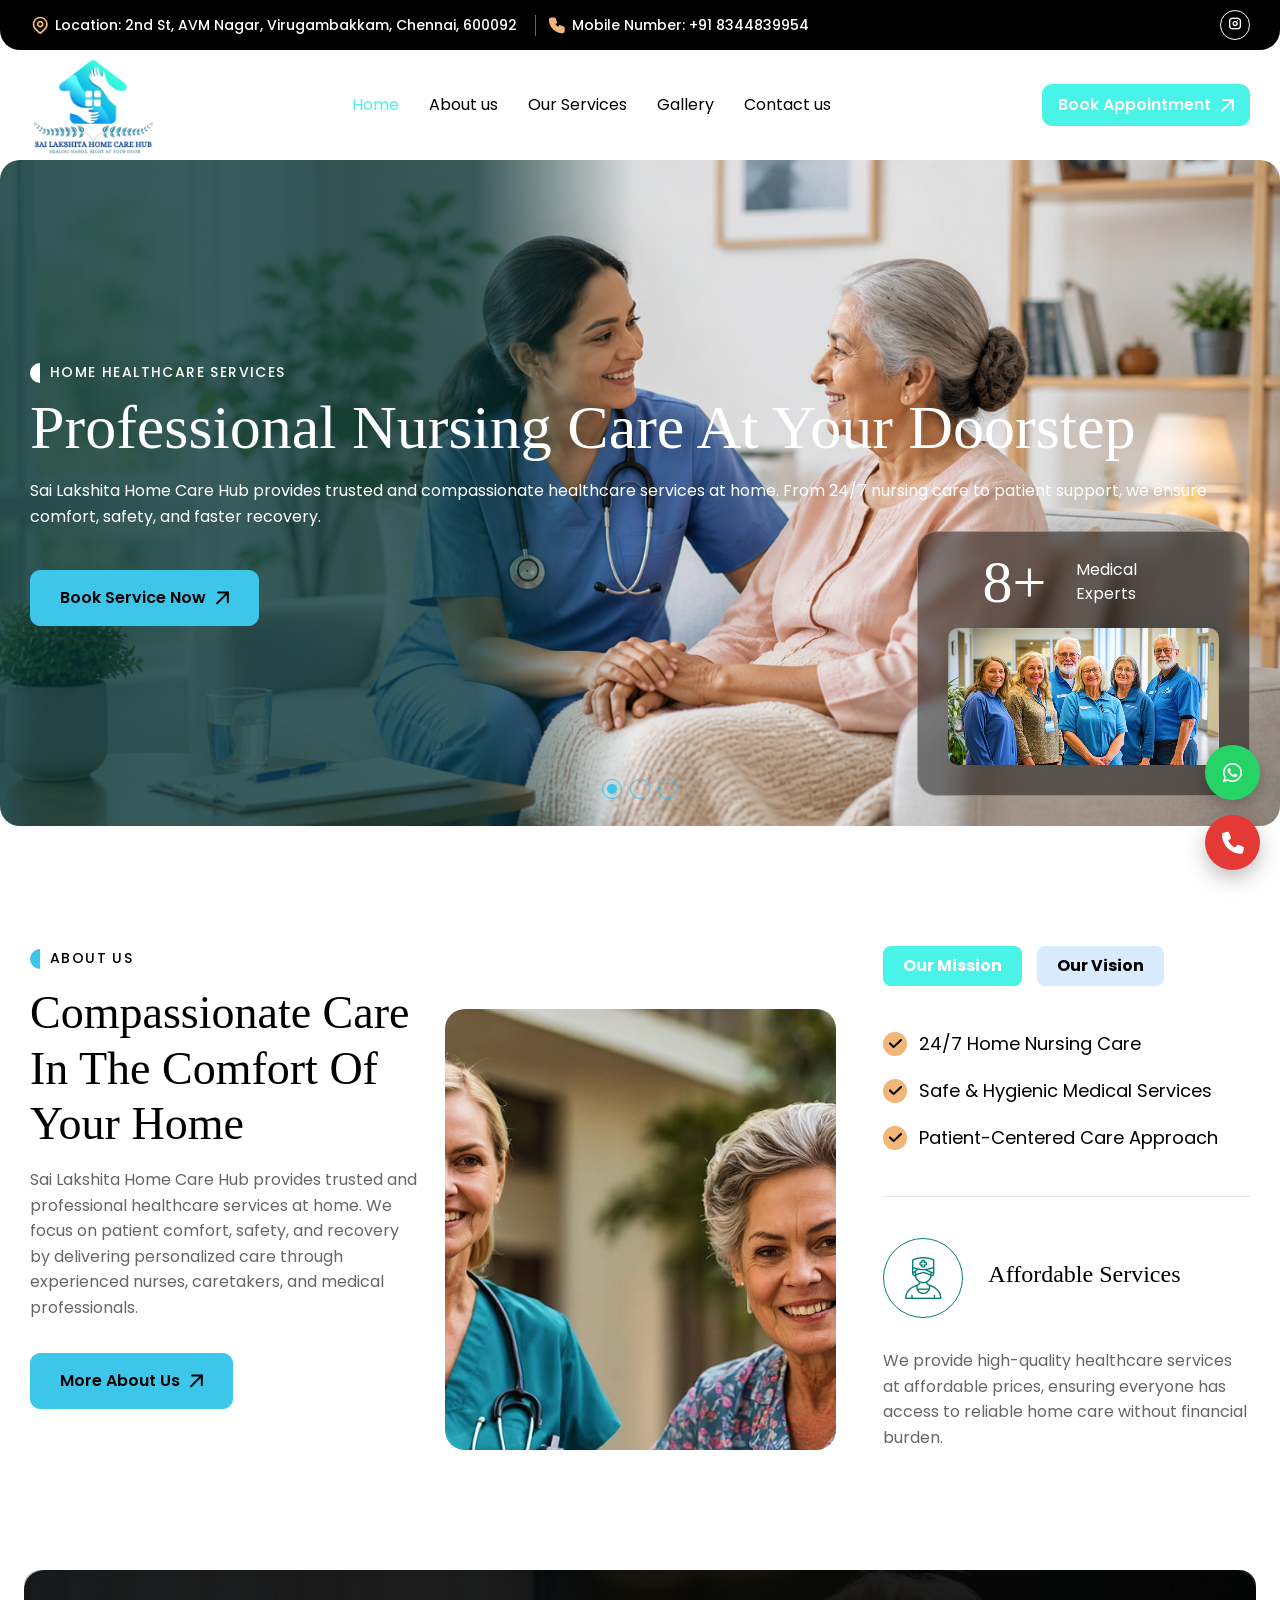
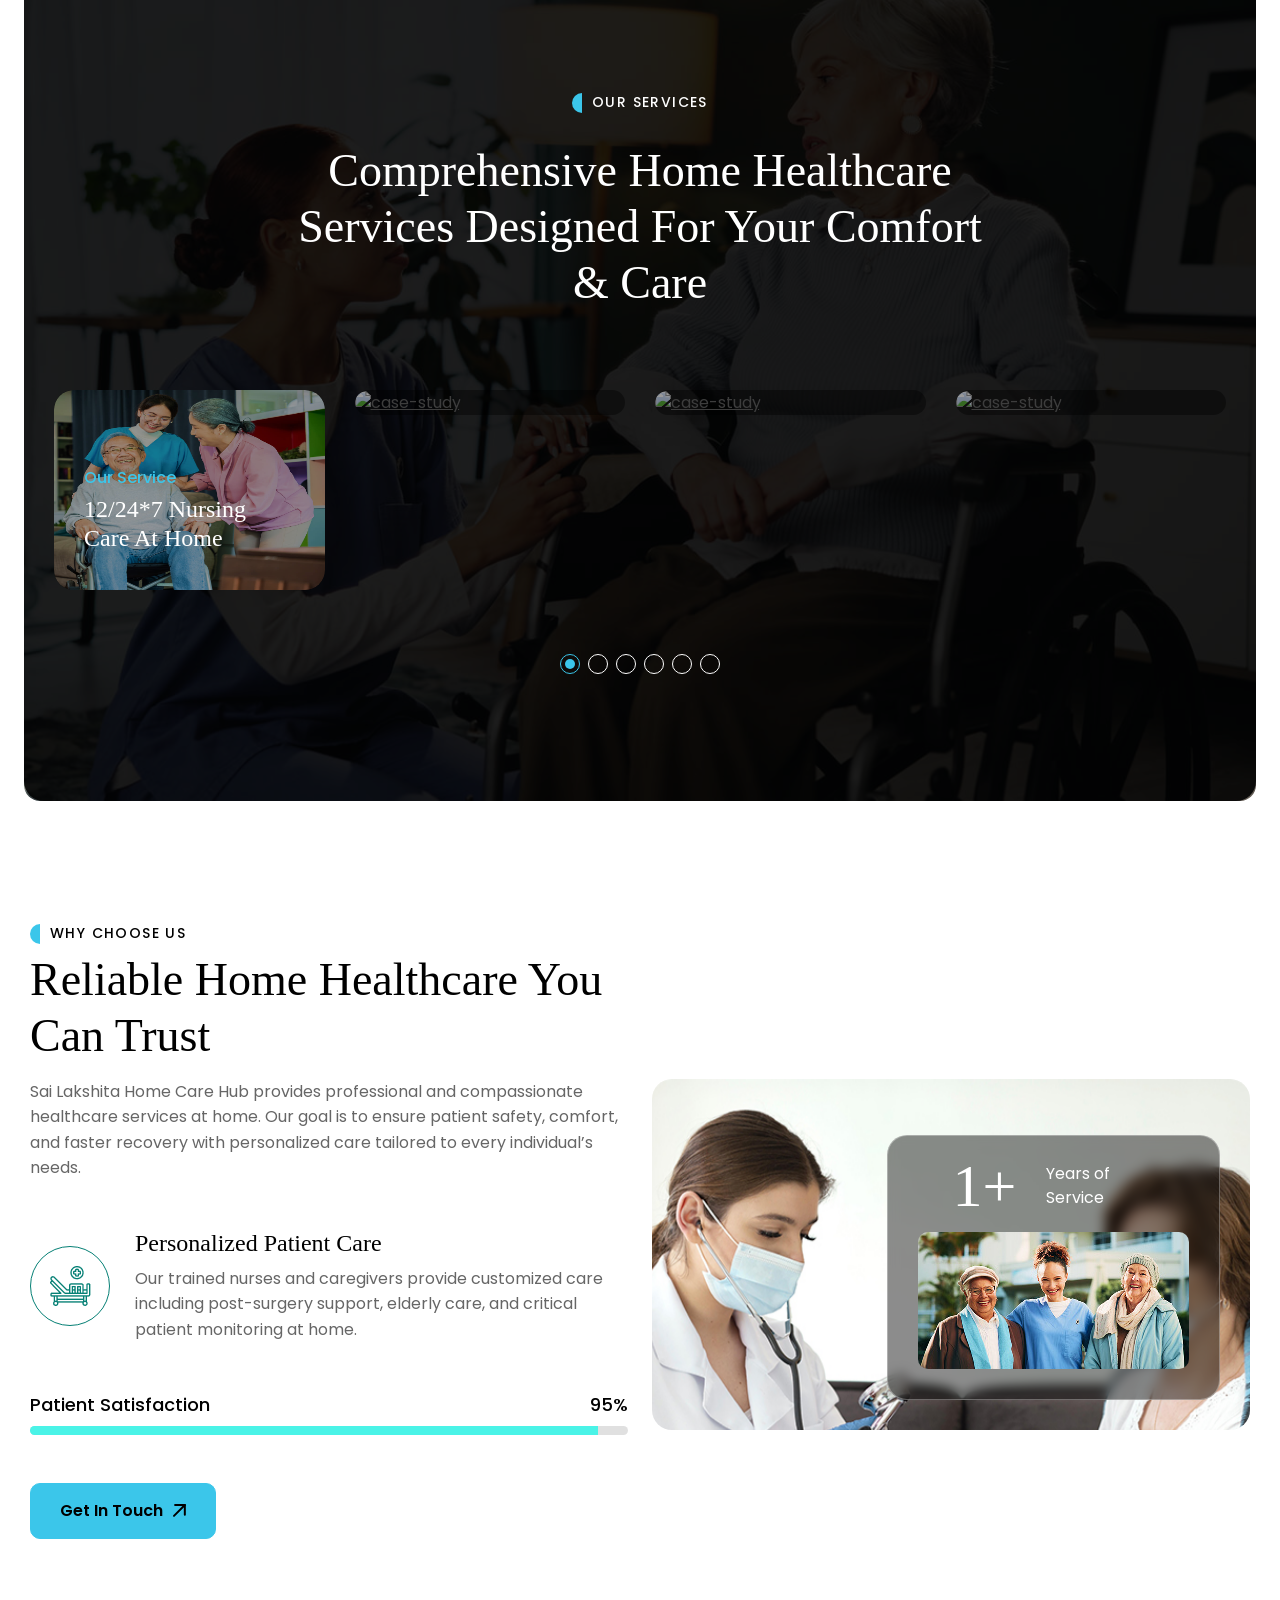
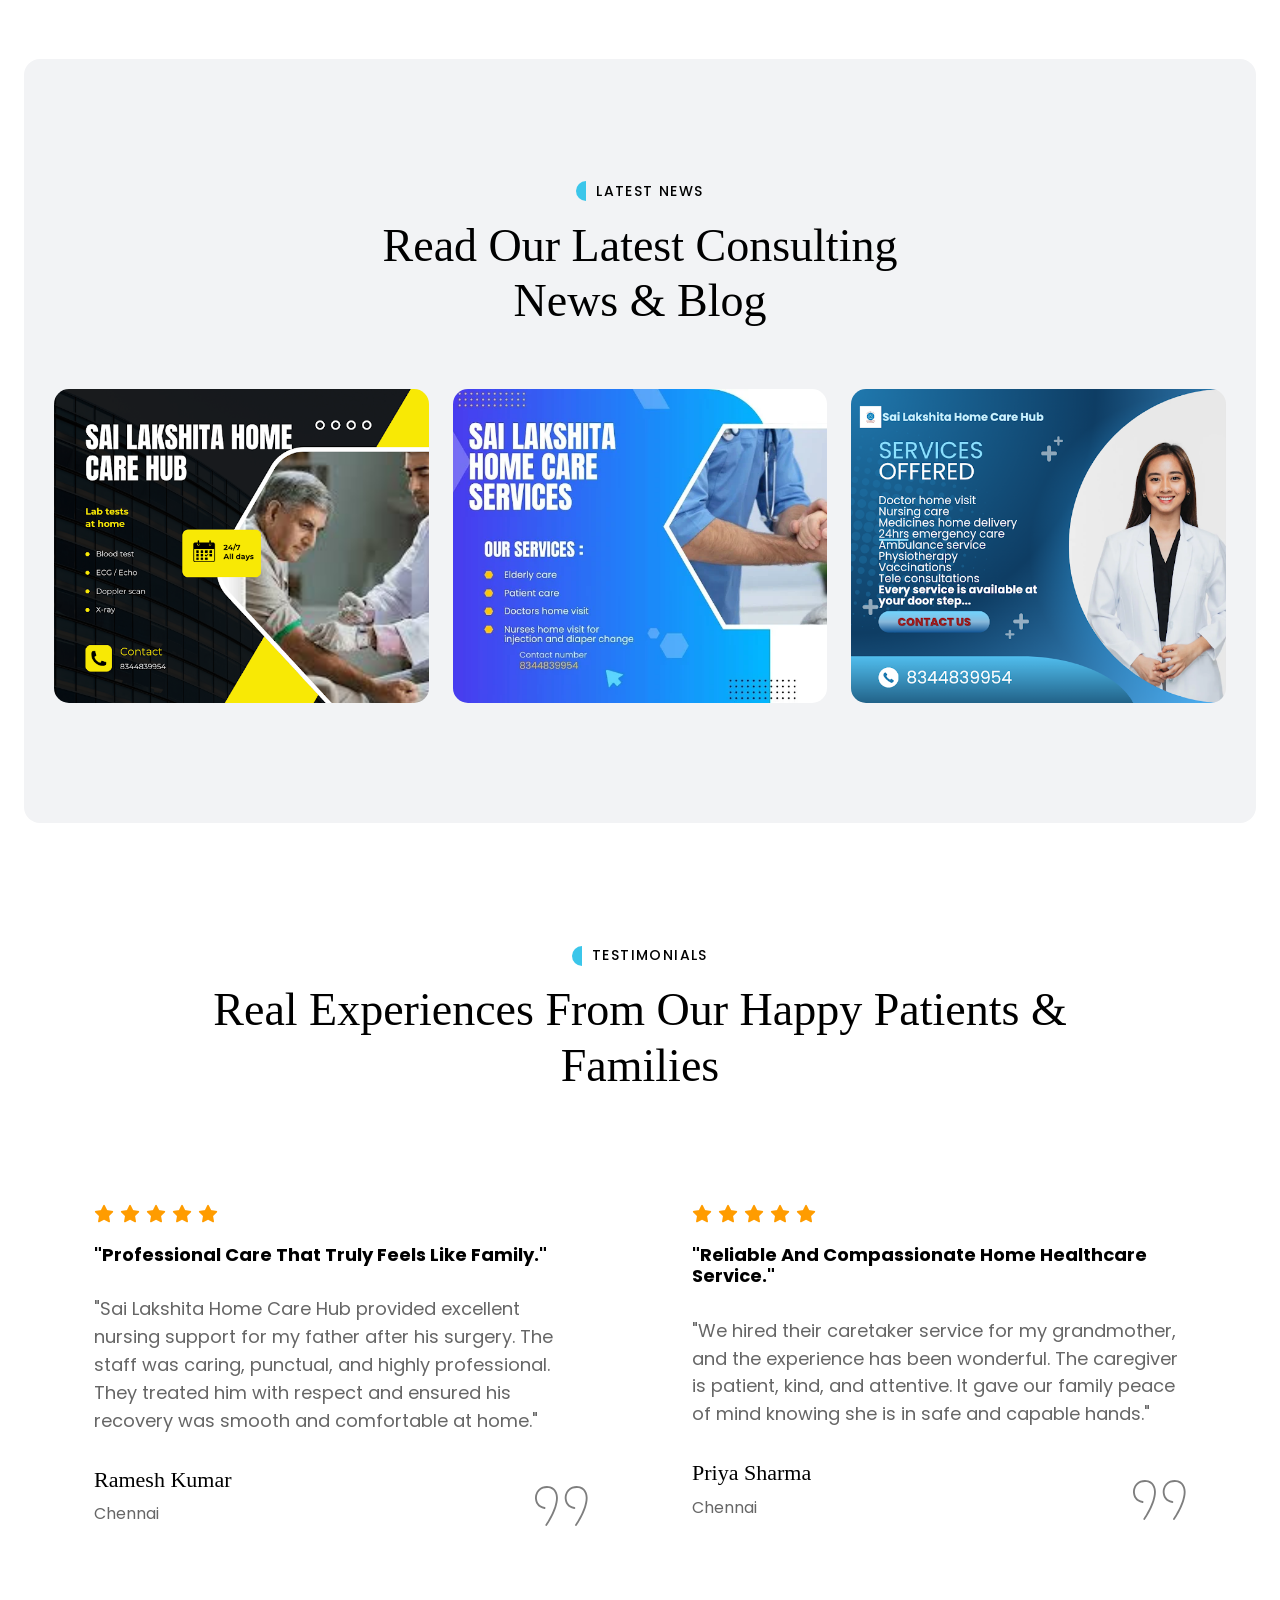
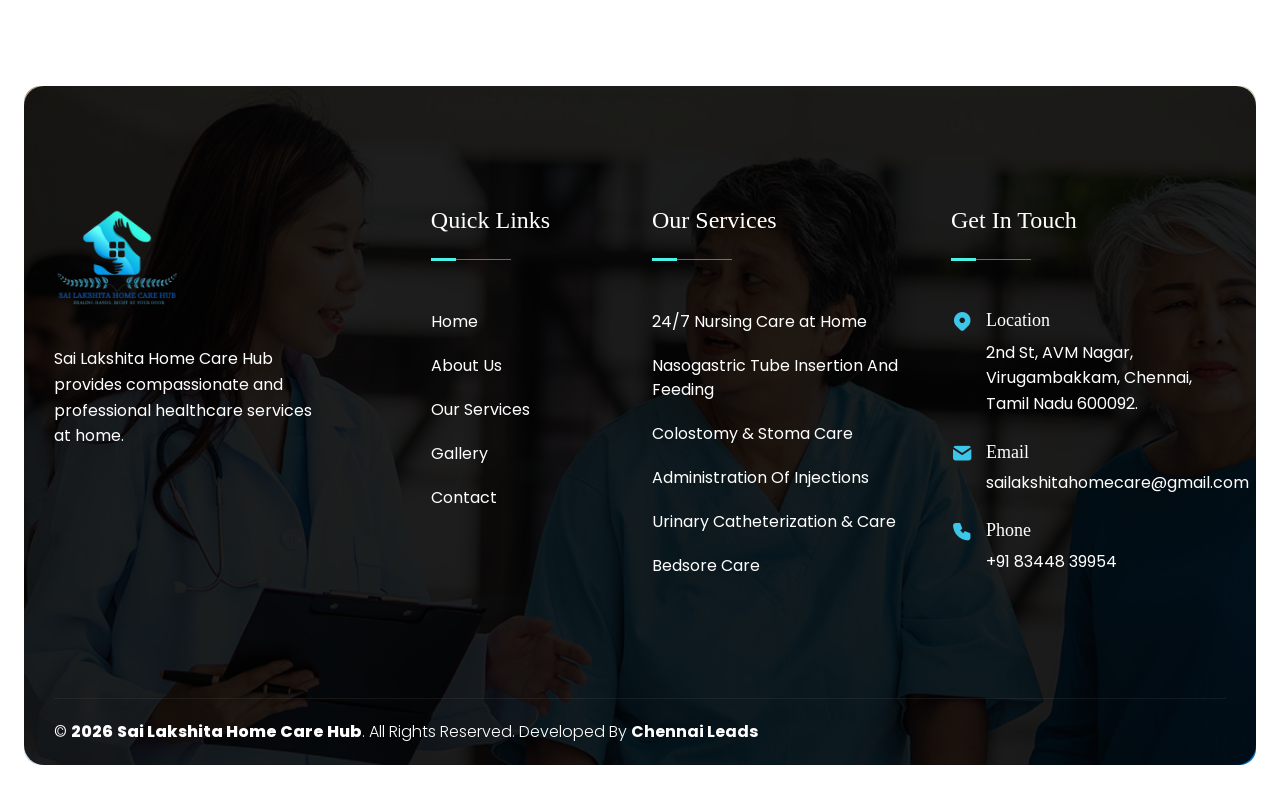
==== commit ee6aefbb: "Update index.html" ====
--- a/index.html
+++ b/index.html
@@ -795,7 +795,6 @@
                         <div class="blog-single-item text-decoration-none">
                             <a href="gallery.html" class="position-relative d-block text-decoration-none">
                                 <img src="assets/images/g1.webp" alt="blog">
-                                <span class="tag text-center rounded-2 bg-warning fs-14 fw-normal lh-1"> <span class="fs-20 fw-800 d-block mb-1">24</span> Aug</span>
                             </a>
 
                         
@@ -805,7 +804,6 @@
                         <div class="blog-single-item text-decoration-none">
                             <a href="gallery.html" class="position-relative d-block text-decoration-none">
                                 <img src="assets/images/g2.webp" alt="blog">
-                                <span class="tag text-center rounded-2 bg-warning fs-14 fw-normal lh-1"> <span class="fs-20 fw-800 d-block mb-1">25</span> Aug</span>
                             </a>
 
                           
@@ -815,7 +813,6 @@
                         <div class="blog-single-item text-decoration-none">
                             <a href="gallery.html" class="position-relative d-block text-decoration-none">
                                 <img src="assets/images/g5.webp" alt="blog">
-                                <span class="tag text-center rounded-2 bg-warning fs-14 fw-normal lh-1"> <span class="fs-20 fw-800 d-block mb-1">26</span> Aug</span>
                             </a>
 
                           
@@ -1072,4 +1069,4 @@
     </body>
 
 <!-- Mirrored from templates.hibootstrap.com/oldero/index-3.html by HTTrack Website Copier/3.x [XR&CO'2014], Sat, 02 May 2026 04:50:14 GMT -->
-</html>+</html>
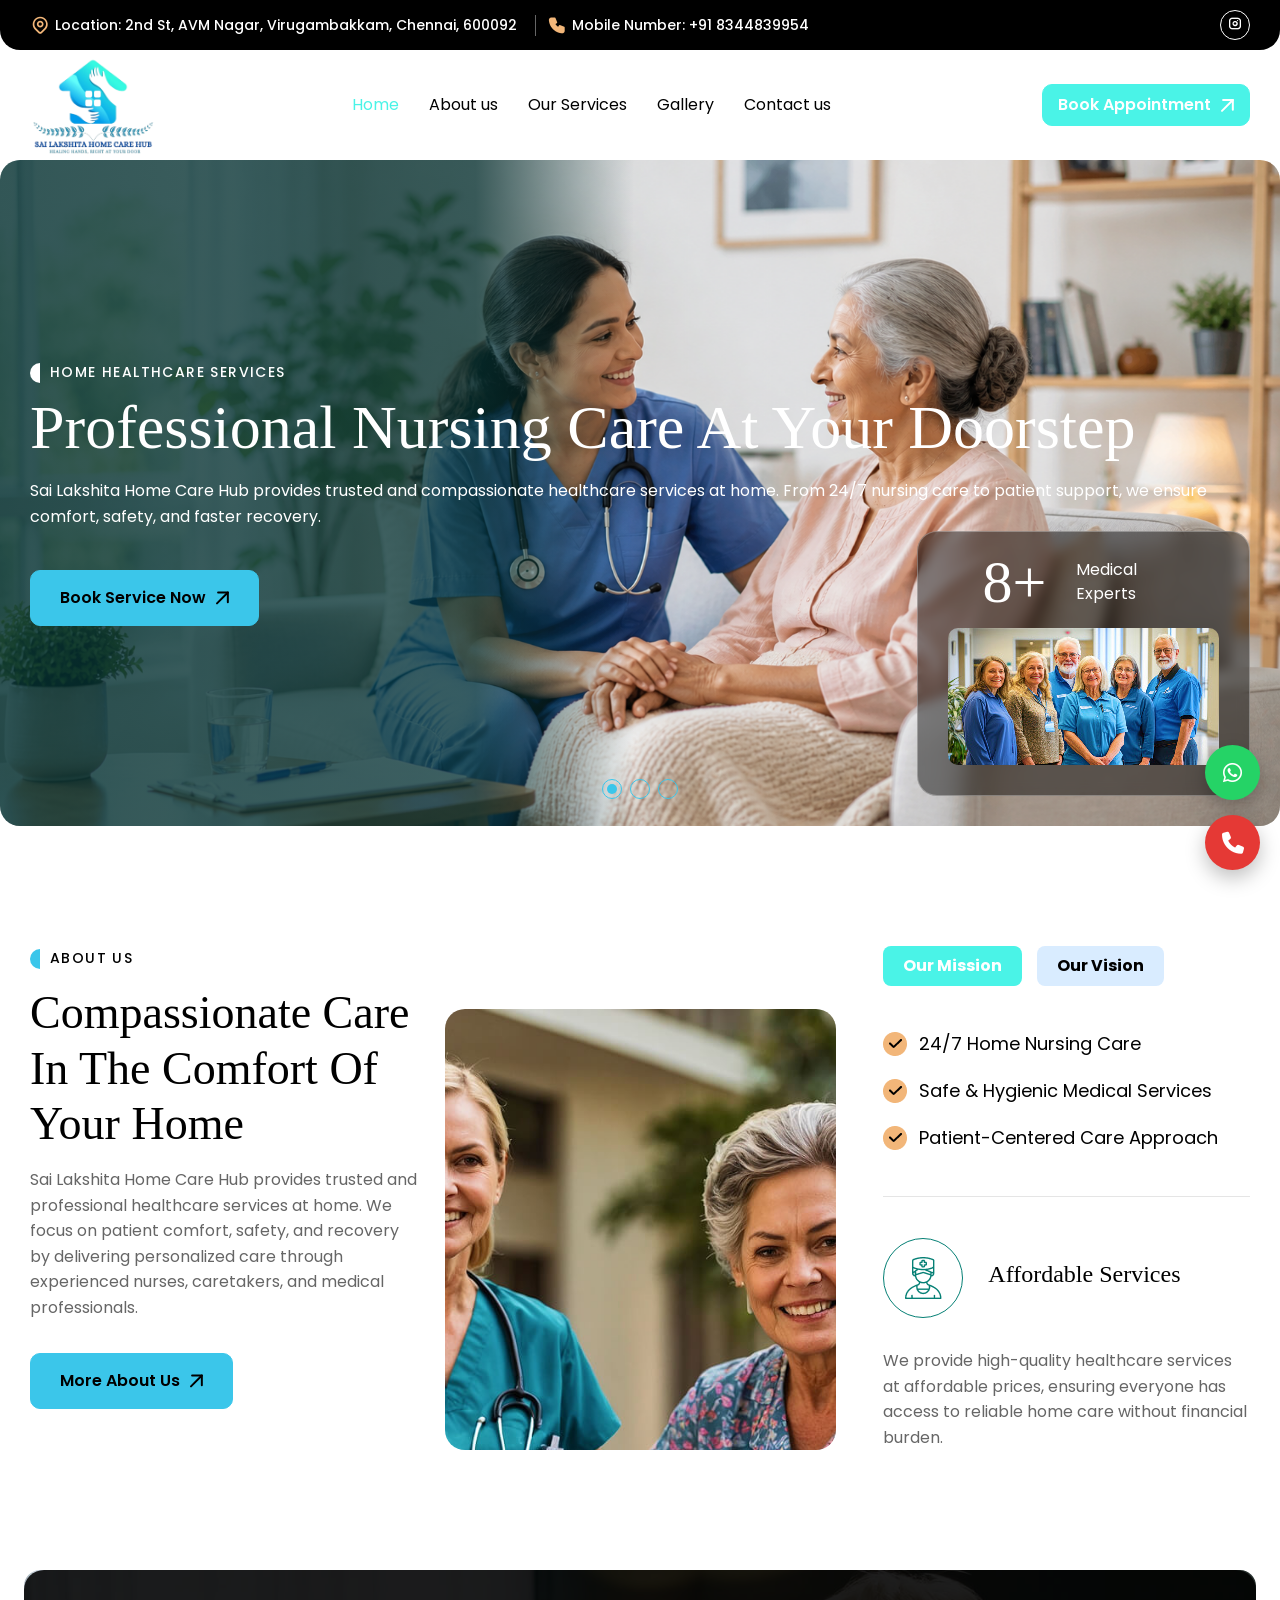
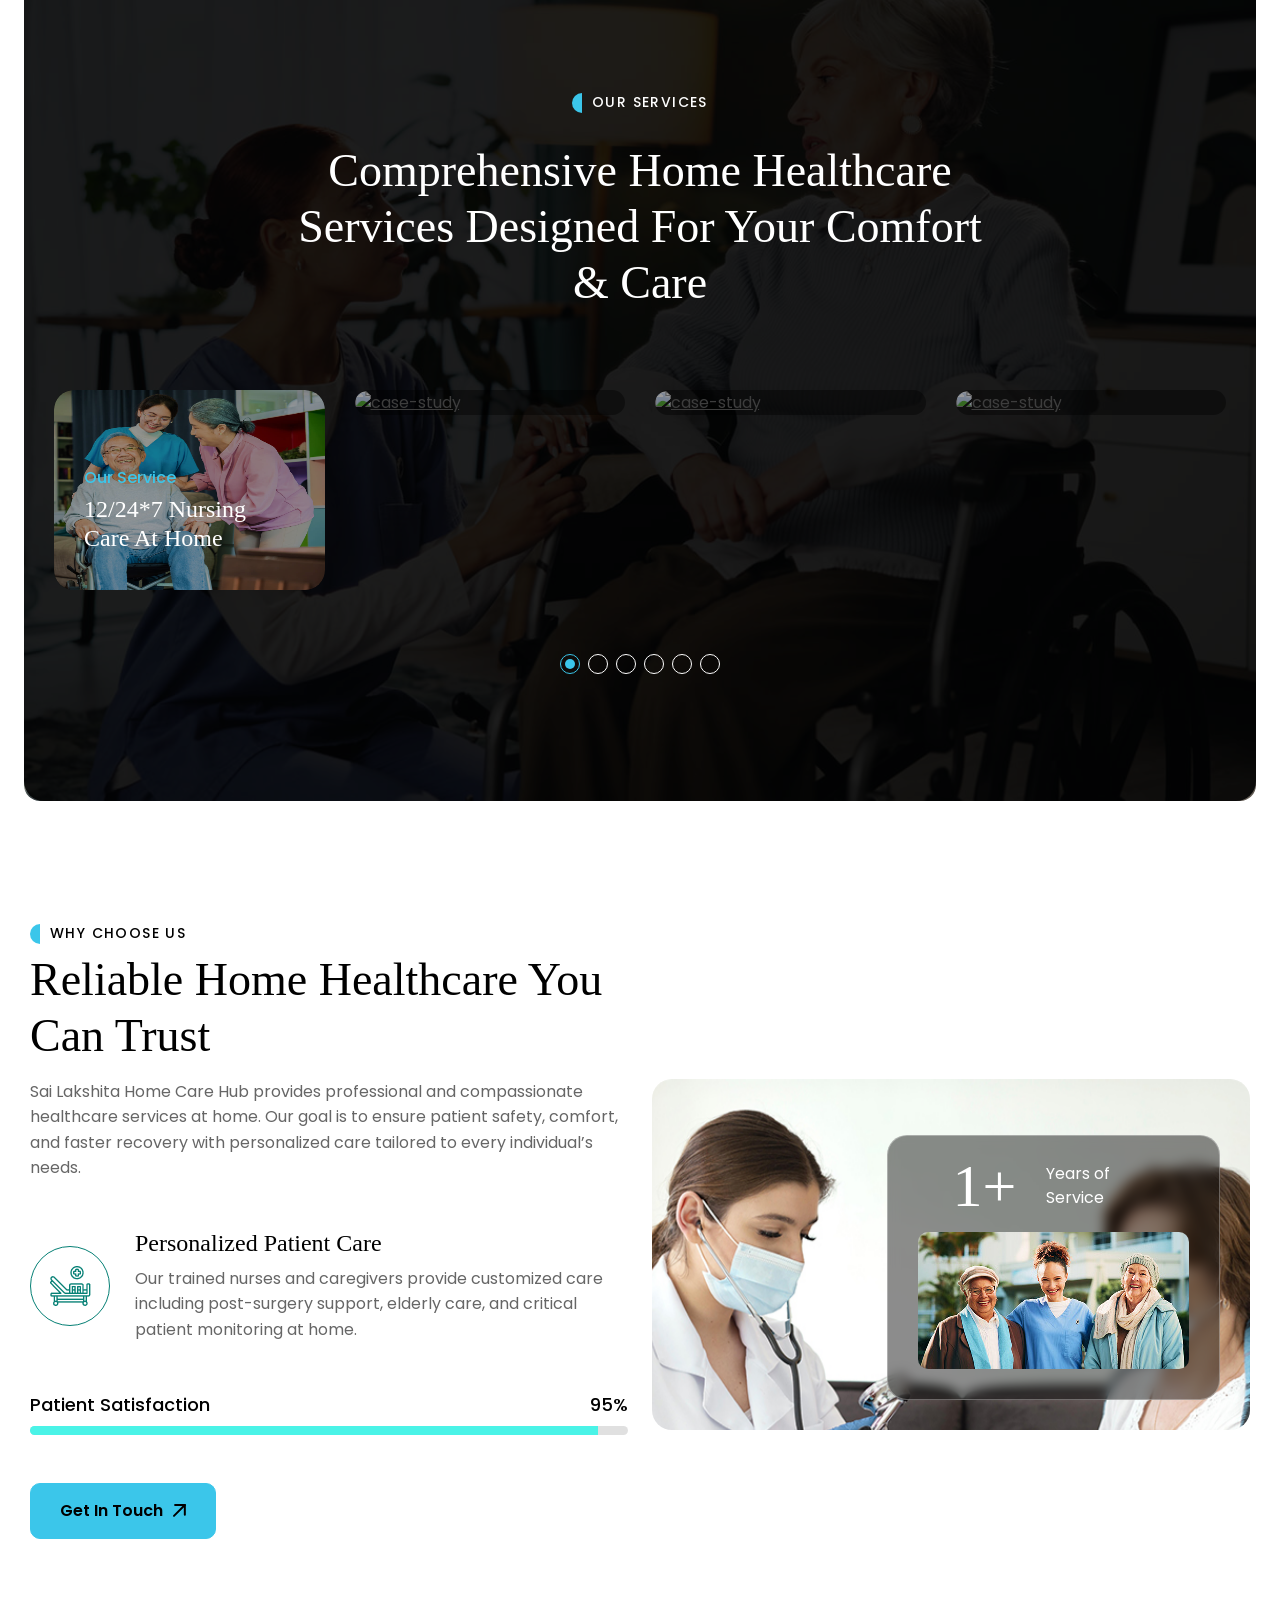
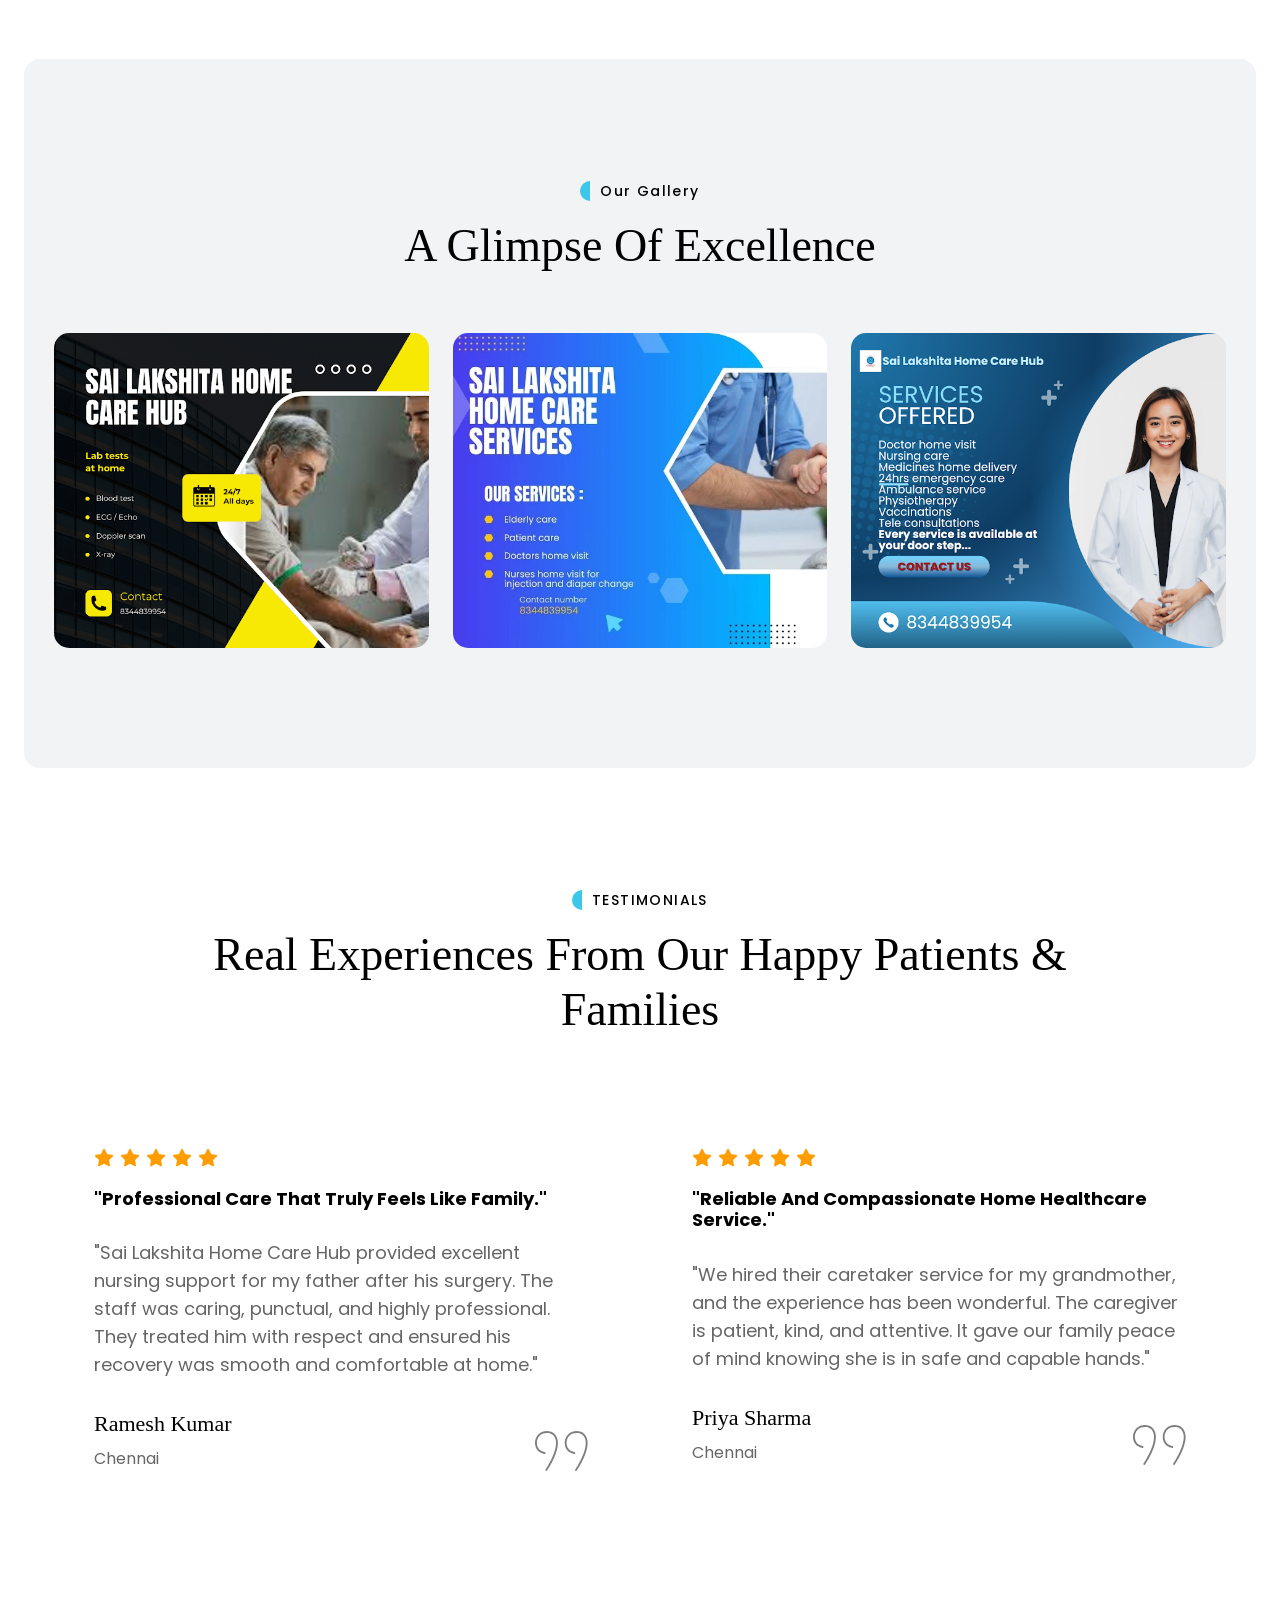
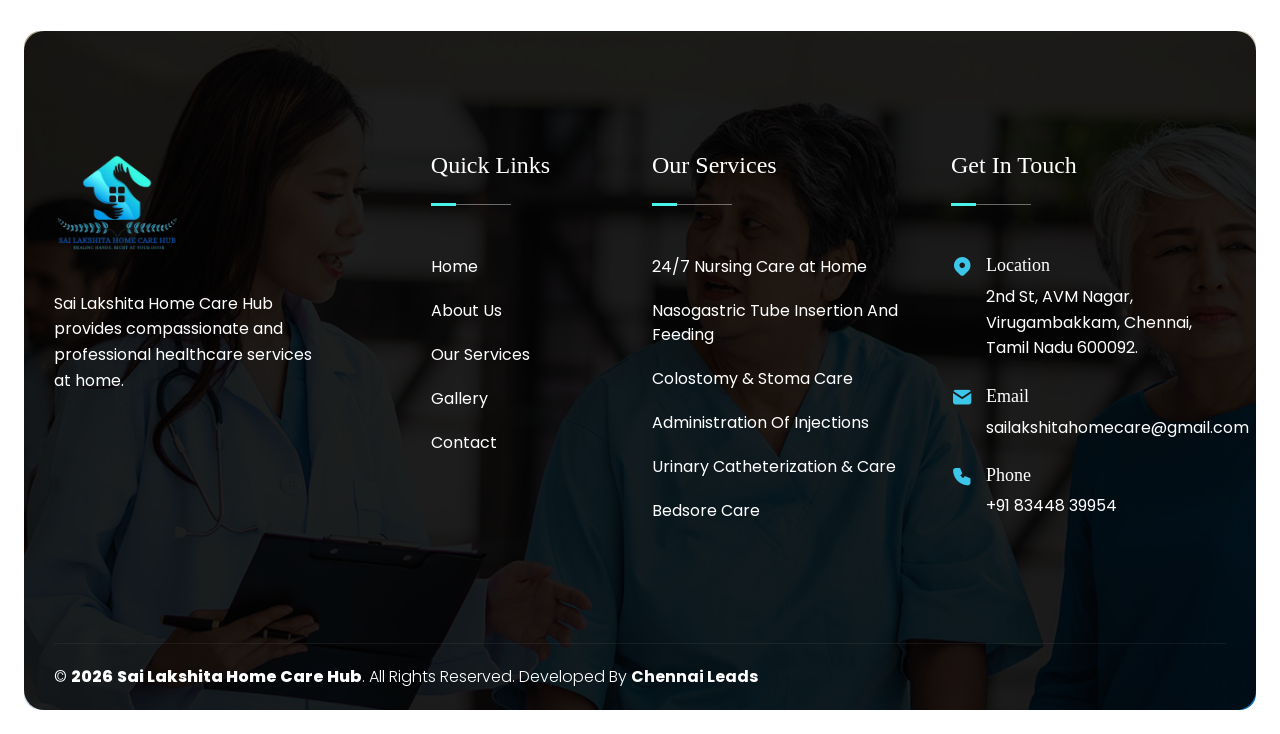
==== commit 44779b2c: "Update index.html" ====
--- a/index.html
+++ b/index.html
@@ -786,8 +786,8 @@
         <div class="blog-area ptb-120 bg-f2f3f5 mx-xl-4 rounded-4">
             <div class="container mw-1685">
                 <div class="mb-60 mt-0 text-center" data-cues="slideInUp" data-duration="900">
-                    <span class="top-title mb-3 style-two">LATEST NEWS</span>
-                    <h2 class="main-title mx-auto mw-560">Read Our Latest Consulting News & Blog</h2>
+                    <span class="top-title mb-3 style-two">Our Gallery</span>
+                    <h2 class="main-title mx-auto mw-560">A Glimpse of Excellence</h2>
                 </div>
 
                 <div class="row g-4 justify-content-center" data-cues="slideInUp" data-duration="900">
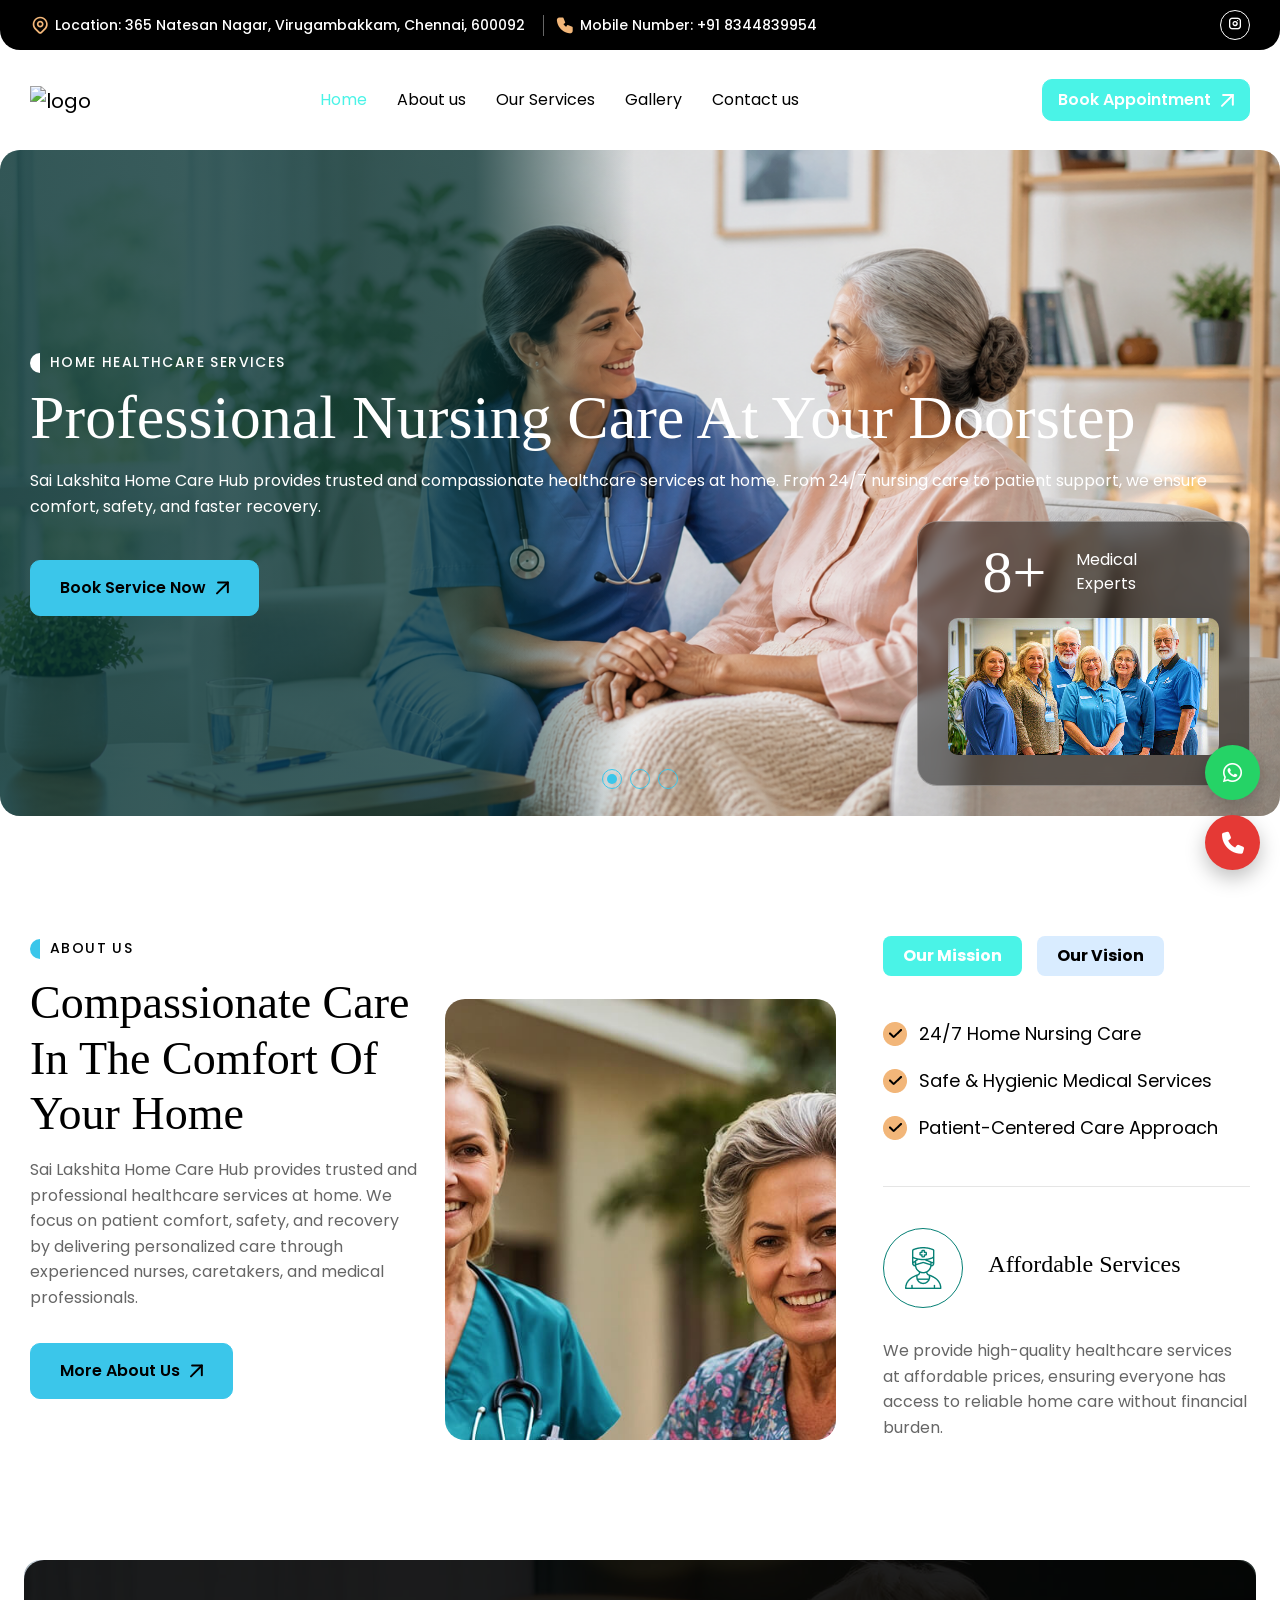
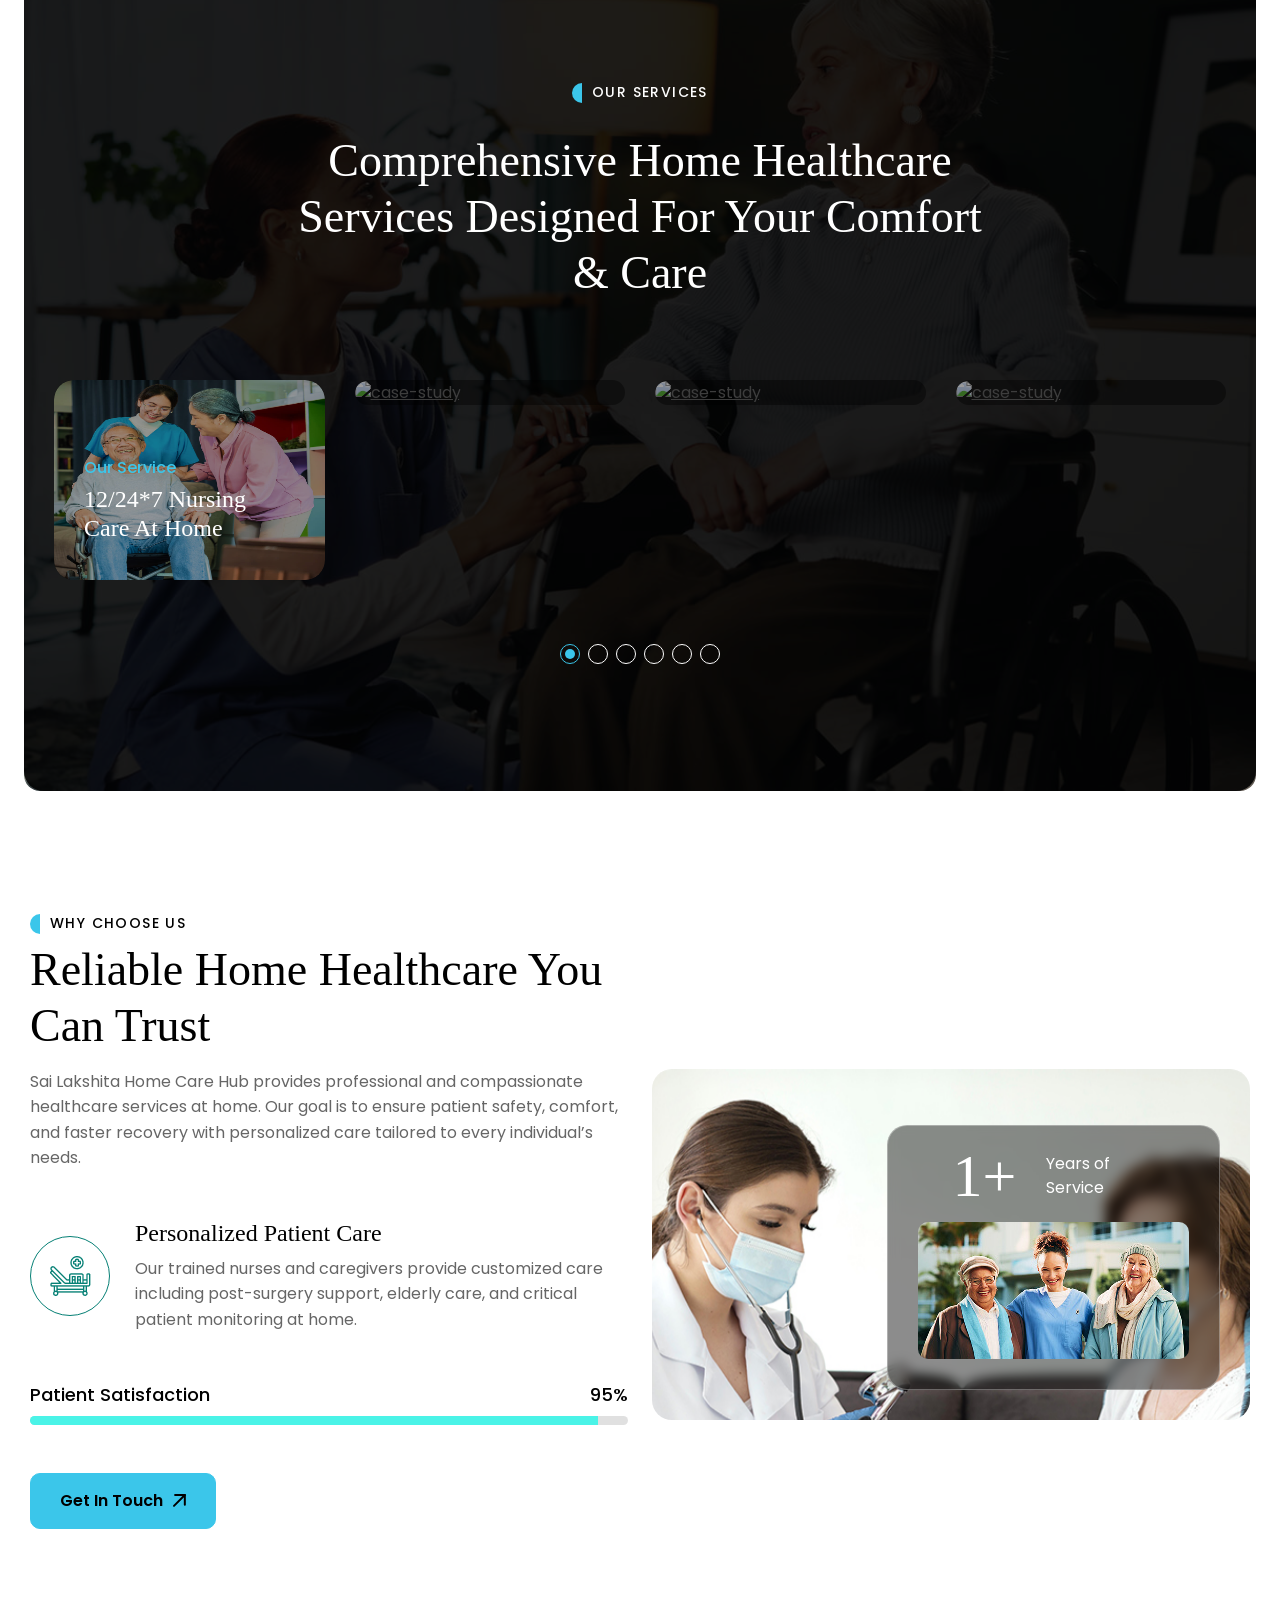
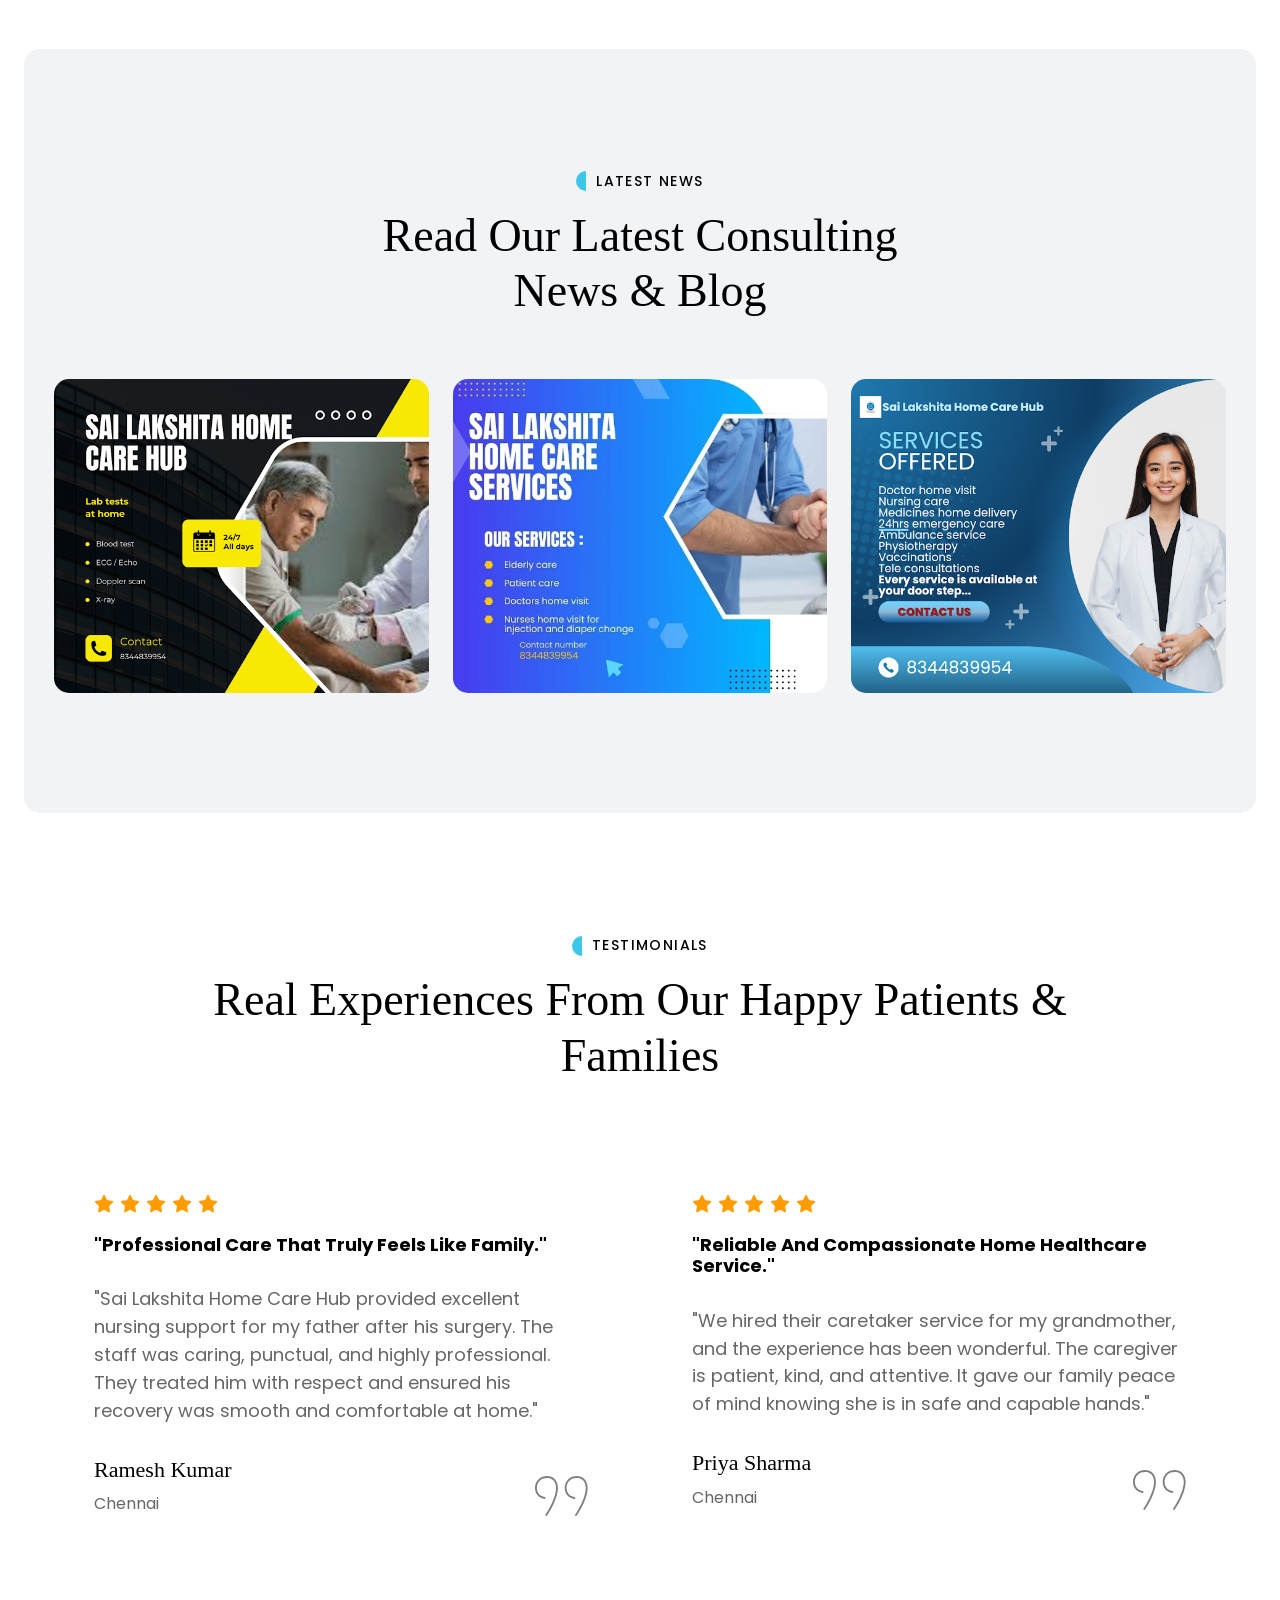
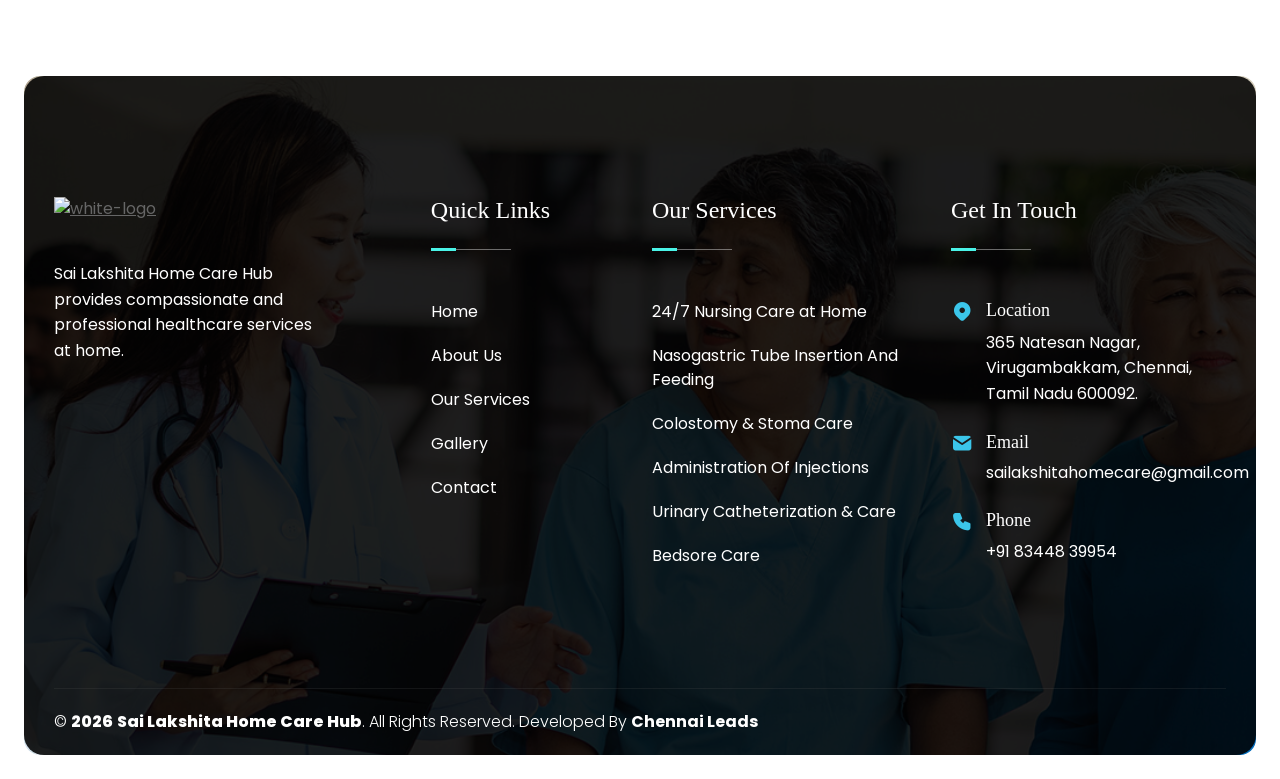
==== commit f0d92359: "Update index.html" ====
--- a/index.html
+++ b/index.html
@@ -150,7 +150,7 @@
         <ul class="d-flex flex-wrap justify-content-center justify-content-lg-start flex-md-nowrap align-items-center p-0 m-0 list-unstyled header-info">
             <li class="d-flex align-items-center gap-10">
                 <i class="ti ti-map-pin text-warning"></i>
-                <span class="text-white">Location: 2nd St, AVM Nagar, Virugambakkam, Chennai, 600092</span>
+                <span class="text-white">Location: 365 Natesan Nagar, Virugambakkam, Chennai, 600092</span>
             </li>
             <li class="d-flex align-items-center gap-10">
                 <i class="ti ti-phone-filled text-warning"></i>
@@ -178,8 +178,8 @@
             <div class="container mw-1685">
                 <div class="d-flex align-items-center">
                     <a class="navbar-brand" href="index.html">
-                        <img src="assets/images/logo1.jpeg" class="main-logo" alt="logo" style="height: 100px;">
-                        <img src="assets/images/logo1.jpeg" class="white-logo" alt="white-logo" style="height: 70px;">
+                        <img src="assets/images/logo3.png" class="main-logo" alt="logo" style="height: 100px;">
+                        <img src="assets/images/logo3.png" class="white-logo" alt="white-logo" style="height: 100px;">
                     </a>
                 </div>
 
@@ -243,15 +243,15 @@
         </nav>
         <!-- End Navbar Area -->
 
-        <!-- Start Mobile Navbar Area -->
+       <!-- Start Mobile Navbar Area -->
         <div class="mobile-navbar offcanvas offcanvas-end border-0" tabindex="-1" id="offcanvasExample">
             <div class="offcanvas-header">
                 <div class="">
                     <a href="index.html" class="logo d-inline-block">
-                        <img src="assets/images/logo1.jpeg" alt="logo" style="height: 80px;">
+                        <img src="assets/images/logo3.png" alt="logo" style="height: 80px;">
                     </a>
                     <a href="index.html" class="logo d-none">
-                        <img src="assets/images/logo1.jpeg" alt="logo"style="height: 80px;">
+                        <img src="assets/images/logo3.png" alt="logo" style="height: 80px;">
                     </a>
                 </div>
 
@@ -262,12 +262,12 @@
 
             <div class="offcanvas-body">
                 <ul class="mobile-menu">
-                    <li class=" active">
+                    <li class="mobile-menu-list without-icon border-bottom ">
                         <a href="index.html">
                             Home
                         </a>
 
-                       
+                     
                     </li>
 
                     <li class="mobile-menu-list without-icon border-bottom">
@@ -276,24 +276,21 @@
                         </a>
                     </li>
 
-                    <li class="">
-                        <a href="services.html">
+                    <li class="mobile-menu-list without-icon border-bottom">
+                        <a href="services.html" class="nav-link">
                             Services
                         </a>
-
-                       
                     </li>
+  <li class="mobile-menu-list without-icon border-bottom">
+                        <a href="gallery.html" class="nav-link">
+                         Gallery
+                        </a>
+                    </li>
+
+
+                  
 
                    
- <li class="">
-                        <a href="gallery.html">
-                           Gallery
-                        </a>
-
-                       
-                    </li>
-              
-
                     <li class="mobile-menu-list without-icon border-bottom">
                         <a href="contact-us.html" class="nav-link">
                             Contact Us
@@ -303,7 +300,6 @@
             </div>
         </div>
         <!-- End Mobile Navbar Area -->
-
       
 
         <!-- Start Search Modal -->
@@ -786,8 +782,8 @@
         <div class="blog-area ptb-120 bg-f2f3f5 mx-xl-4 rounded-4">
             <div class="container mw-1685">
                 <div class="mb-60 mt-0 text-center" data-cues="slideInUp" data-duration="900">
-                    <span class="top-title mb-3 style-two">Our Gallery</span>
-                    <h2 class="main-title mx-auto mw-560">A Glimpse of Excellence</h2>
+                    <span class="top-title mb-3 style-two">LATEST NEWS</span>
+                    <h2 class="main-title mx-auto mw-560">Read Our Latest Consulting News & Blog</h2>
                 </div>
 
                 <div class="row g-4 justify-content-center" data-cues="slideInUp" data-duration="900">
@@ -916,7 +912,7 @@
                     <div class="col-lg-3 col-sm-6">
                         <div class="footer-single-widget newsletter-form">
                             <a href="index.html" class="logo d-inline-block">
-                                <img src="assets/images/logo1.jpeg" alt="white-logo" style="height: 100px;">
+                                <img src="assets/images/logo3.png" alt="white-logo" style="height: 100px;">
                             </a>
 
                             <p>Sai Lakshita Home Care Hub provides compassionate and professional healthcare services at home.</p>
@@ -986,7 +982,7 @@
                                     </div>
                                     <div class="flex-grow-1">
                                         <h6>Location</h6>
-                                        <p>2nd St, AVM Nagar, Virugambakkam, Chennai, Tamil Nadu 600092.</p>
+                                        <p>365 Natesan Nagar, Virugambakkam, Chennai, Tamil Nadu 600092.</p>
                                     </div>
                                 </li>
                                 <li class="d-flex">
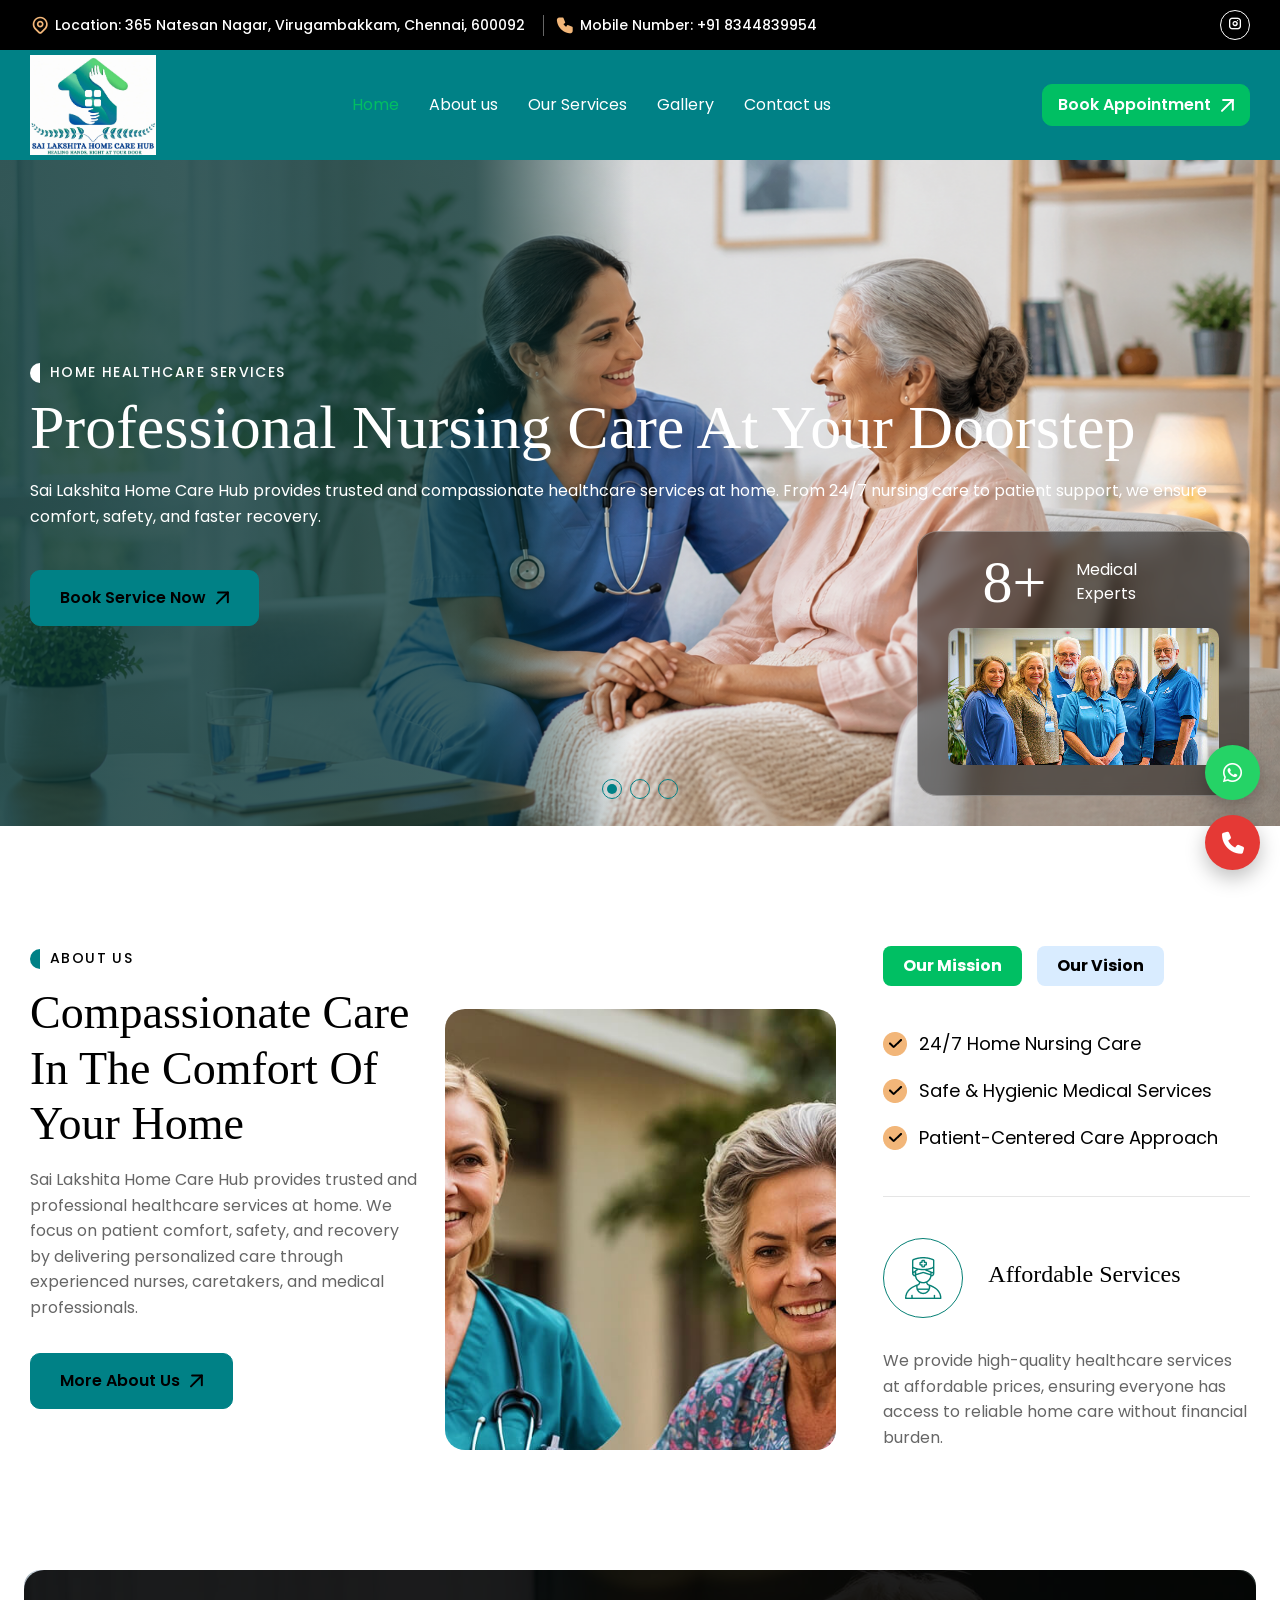
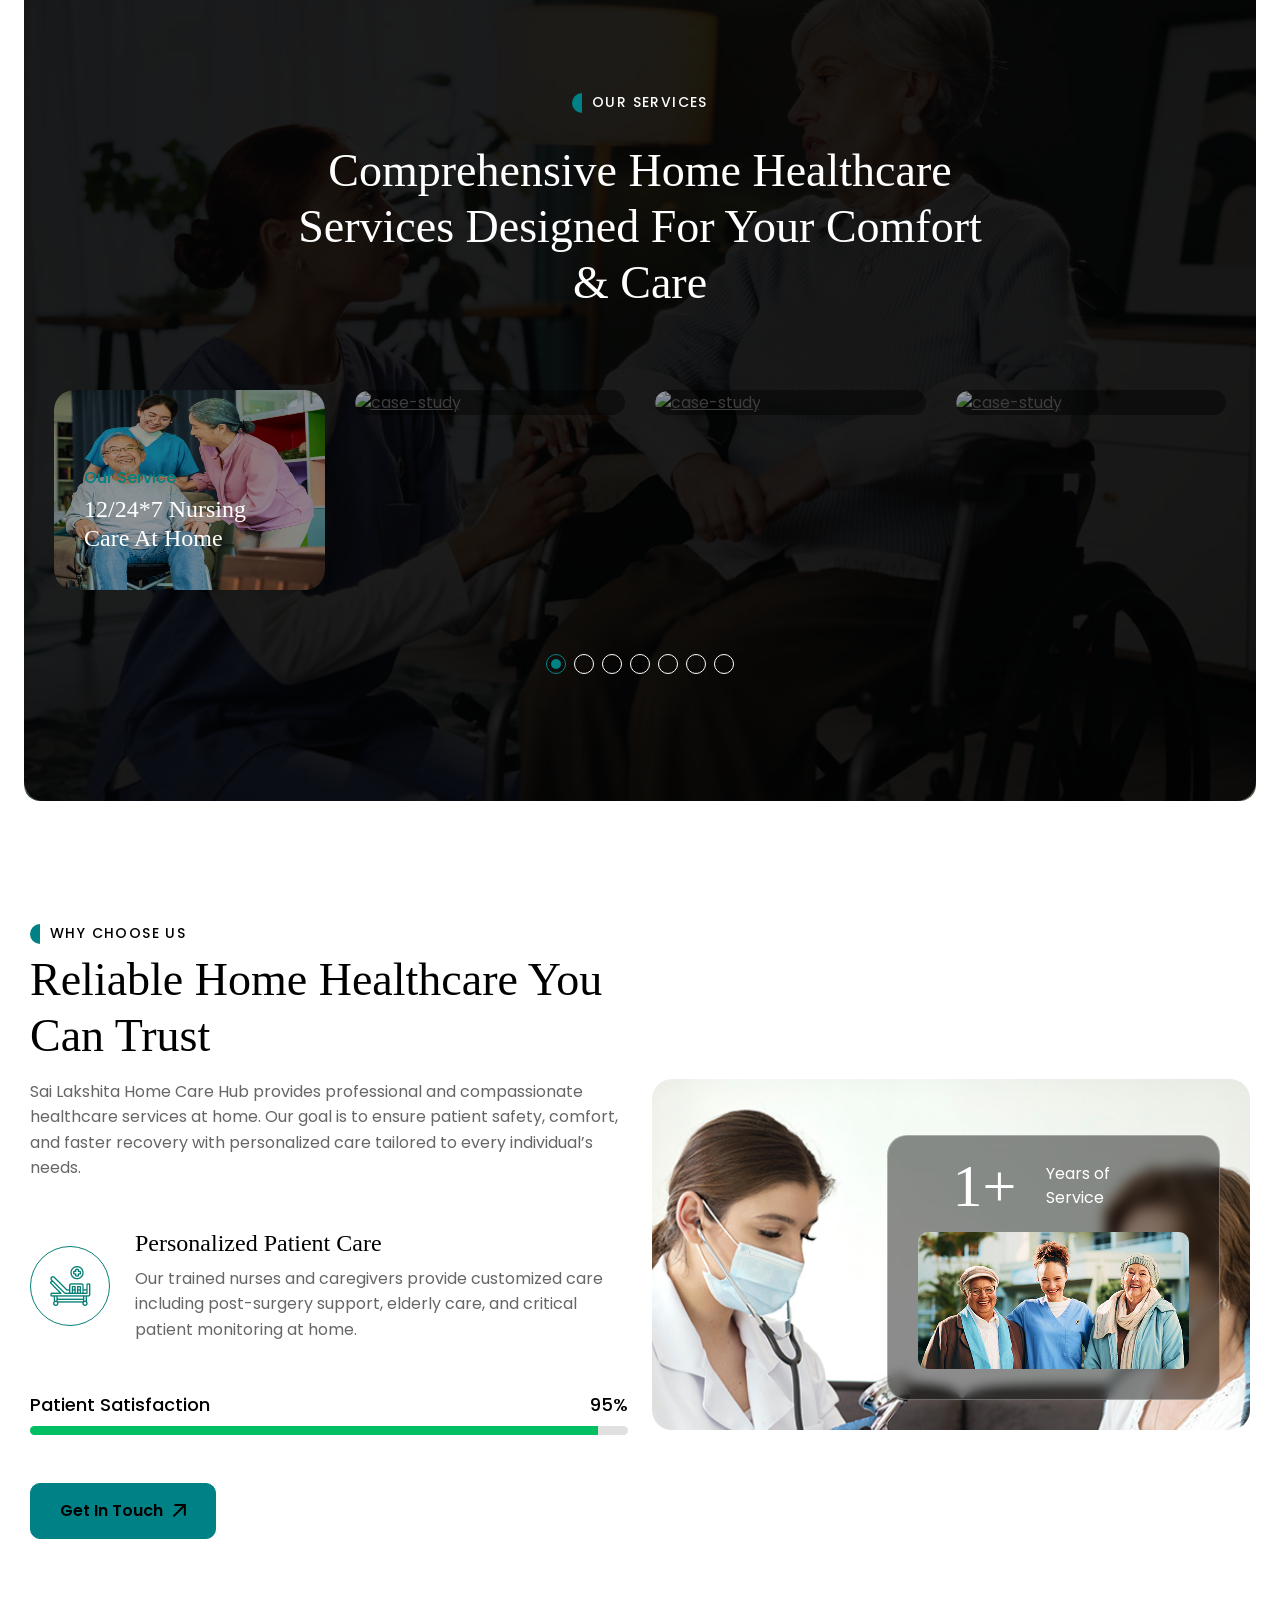
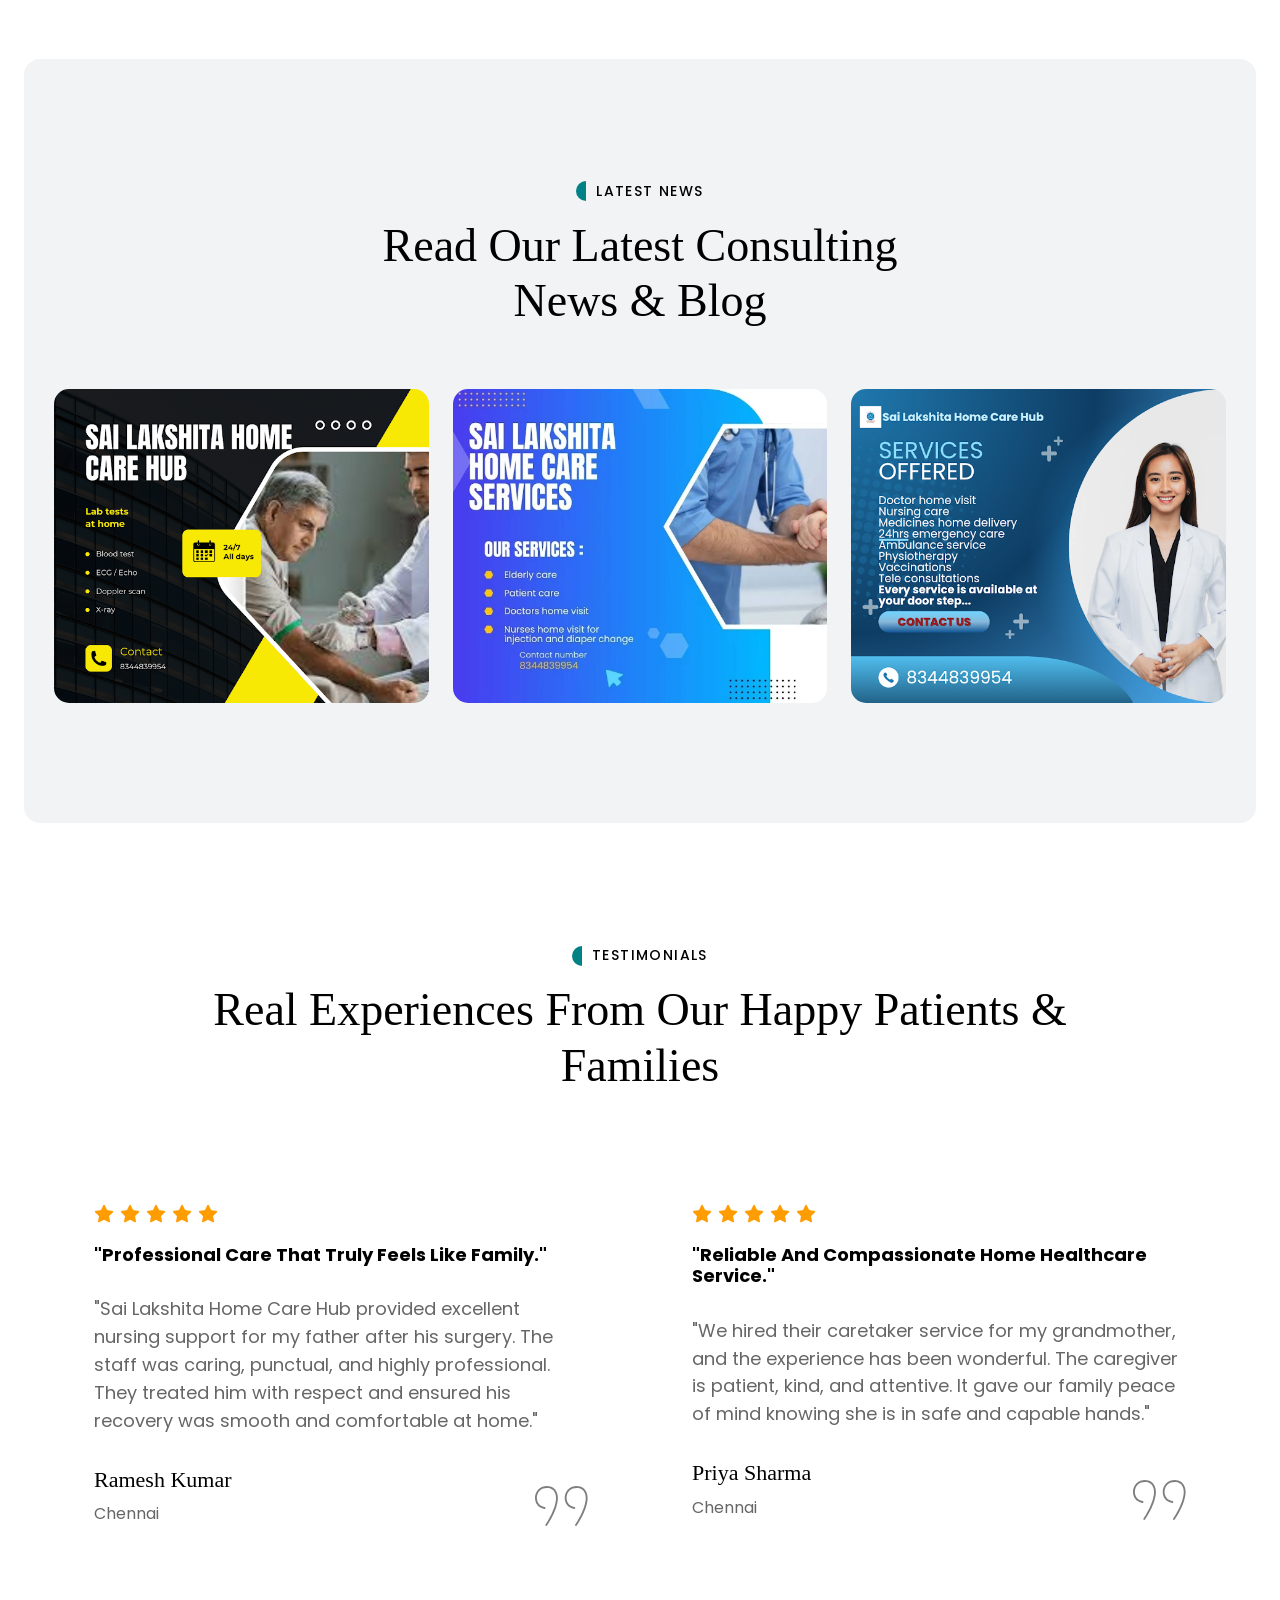
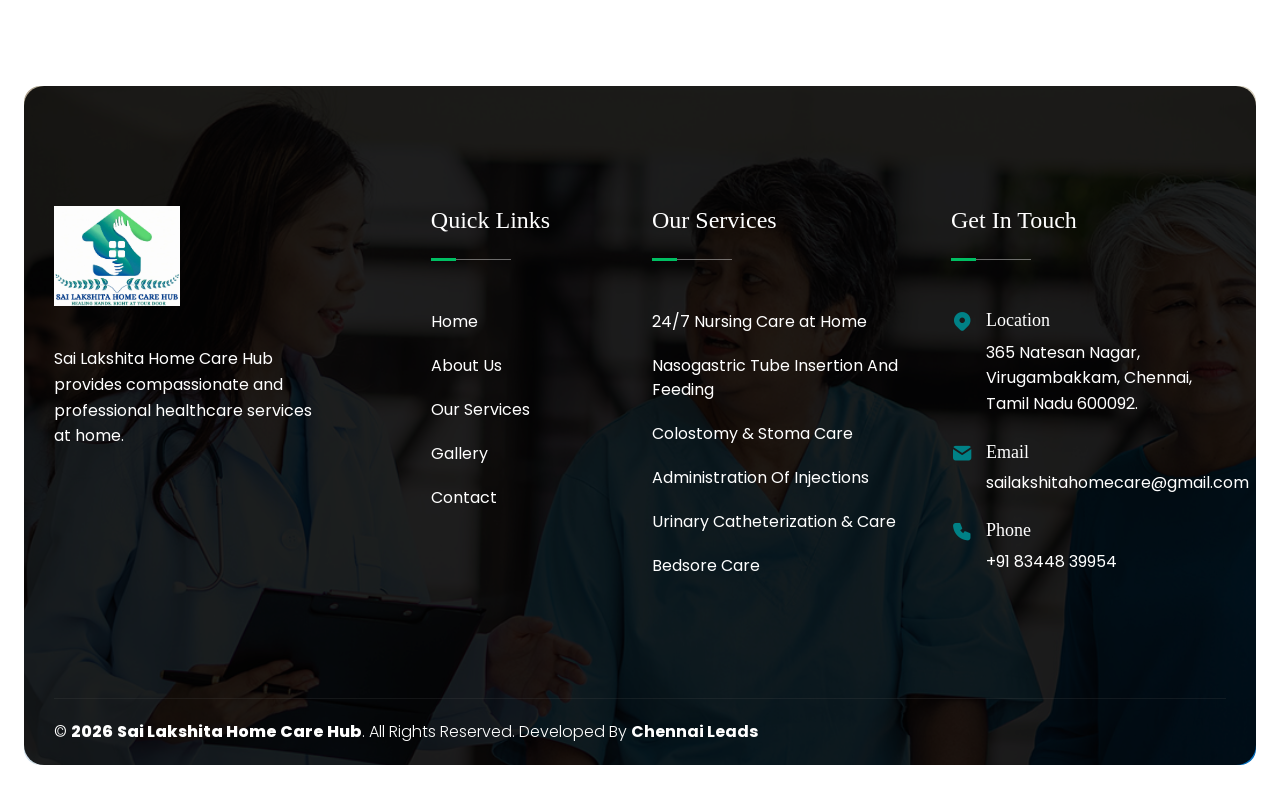
==== commit 3e5b8404: "Update index.html" ====
--- a/index.html
+++ b/index.html
@@ -651,6 +651,19 @@
                                 </span>
                             </a>
                         </div>
+						 <div class="swiper-slide">
+                            <a href="services.html" class="case-study-single-item-three d-block position-relative z-1">
+                                <img src="assets/images/s10.jpg" class="img" alt="case-study" style="height: 200px;">
+
+                                <div class="case-study-content">
+                                    <span class="counseling">Our Service</span>
+                                    <h3>Medical Equipments Sales & Rental</h3>
+                                </div>
+                                <span class="read-btn">
+                                    <img src="assets/images/right.svg" alt="right">
+                                </span>
+                            </a>
+                        </div>
                          <div class="swiper-slide">
                             <a href="services.html" class="case-study-single-item-three d-block position-relative z-1">
                                 <img src="assets/images/s7.jpg" class="img" alt="case-study" style="height: 200px;">
--- a/assets/css/style.css
+++ b/assets/css/style.css
@@ -49,7 +49,7 @@
   --bs-secondary: #1E3A8A; /* Dark Blue */
   --bs-success: #06B6D4; /* Teal */
   --bs-info: #67E8F9; /* Light Aqua */
-  --bs-warning: #3bc6ea;
+  --bs-warning: #008186;
   --bs-danger: #dc3545;
   --bs-light: #f8f9fa;
   --bs-dark: #0f172a;
@@ -283,11 +283,11 @@
   --bs-gray-700: #495057;
   --bs-gray-800: #343a40;
   --bs-gray-900: #212529;
-  --bs-primary: #4af3e7;
+  --bs-primary: #00bf63;
   --bs-secondary: #000000;
   --bs-success: #00B57A;
   --bs-info: #0dcaf0;
-  --bs-warning: #3bc6ea;
+  --bs-warning: #008186;
   --bs-danger: #dc3545;
   --bs-light: #f8f9fa;
   --bs-dark: #000000;
@@ -349,7 +349,7 @@
   --bs-tertiary-bg: #f8f9fa;
   --bs-tertiary-bg-rgb: 248, 249, 250;
   --bs-heading-color: inherit;
-  --bs-link-color: #4af3e7;
+  --bs-link-color: #00bf63;
   --bs-link-color-rgb: 6, 128, 117;
   --bs-link-decoration: underline;
   --bs-link-hover-color: rgb(4.8, 102.4, 93.6);
@@ -2623,8 +2623,8 @@
   box-shadow: 0 0 0 0.25rem rgba(6, 128, 117, 0.25);
 }
 .form-check-input:checked {
-  background-color: #4af3e7;
-  border-color: #4af3e7;
+  background-color: #00bf63;
+  border-color: #00bf63;
 }
 .form-check-input:checked[type=checkbox] {
   --bs-form-check-bg-image: url("data:image/svg+xml,%3csvg xmlns='http://www.w3.org/2000/svg' viewBox='0 0 20 20'%3e%3cpath fill='none' stroke='%23fff' stroke-linecap='round' stroke-linejoin='round' stroke-width='3' d='m6 10 3 3 6-6'/%3e%3c/svg%3e");
@@ -2633,8 +2633,8 @@
   --bs-form-check-bg-image: url("data:image/svg+xml,%3csvg xmlns='http://www.w3.org/2000/svg' viewBox='-4 -4 8 8'%3e%3ccircle r='2' fill='%23fff'/%3e%3c/svg%3e");
 }
 .form-check-input[type=checkbox]:indeterminate {
-  background-color: #4af3e7;
-  border-color: #4af3e7;
+  background-color: #00bf63;
+  border-color: #00bf63;
   --bs-form-check-bg-image: url("data:image/svg+xml,%3csvg xmlns='http://www.w3.org/2000/svg' viewBox='0 0 20 20'%3e%3cpath fill='none' stroke='%23fff' stroke-linecap='round' stroke-linejoin='round' stroke-width='3' d='M6 10h8'/%3e%3c/svg%3e");
 }
 .form-check-input:disabled {
@@ -2724,7 +2724,7 @@
   height: 1rem;
   margin-top: -0.25rem;
   appearance: none;
-  background-color: #4af3e7;
+  background-color: #00bf63;
   border: 0;
   border-radius: 1rem;
   transition: background-color 0.15s ease-in-out, border-color 0.15s ease-in-out, box-shadow 0.15s ease-in-out;
@@ -2750,7 +2750,7 @@
   width: 1rem;
   height: 1rem;
   appearance: none;
-  background-color: #4af3e7;
+  background-color: #00bf63;
   border: 0;
   border-radius: 1rem;
   transition: background-color 0.15s ease-in-out, border-color 0.15s ease-in-out, box-shadow 0.15s ease-in-out;
@@ -3221,8 +3221,8 @@
 
 .btn-primary {
   --bs-btn-color: #fff;
-  --bs-btn-bg: #4af3e7;
-  --bs-btn-border-color: #4af3e7;
+  --bs-btn-bg: #00bf63;
+  --bs-btn-border-color: #00bf63;
   --bs-btn-hover-color: #fff;
   --bs-btn-hover-bg: rgb(5.1, 108.8, 99.45);
   --bs-btn-hover-border-color: rgb(4.8, 102.4, 93.6);
@@ -3232,8 +3232,8 @@
   --bs-btn-active-border-color: rgb(4.5, 96, 87.75);
   --bs-btn-active-shadow: inset 0 3px 5px rgba(0, 0, 0, 0.125);
   --bs-btn-disabled-color: #fff;
-  --bs-btn-disabled-bg: #4af3e7;
-  --bs-btn-disabled-border-color: #4af3e7;
+  --bs-btn-disabled-bg: #00bf63;
+  --bs-btn-disabled-border-color: #00bf63;
 }
 
 .btn-secondary {
@@ -3289,8 +3289,8 @@
 
 .btn-warning {
   --bs-btn-color: #000;
-  --bs-btn-bg: #3bc6ea;
-  --bs-btn-border-color: #3bc6ea;
+  --bs-btn-bg: #008186;
+  --bs-btn-border-color: #008186;
   --bs-btn-hover-color: #000;
   --bs-btn-hover-bg: rgb(243.95, 192.95, 141.1);
   --bs-btn-hover-border-color: rgb(243.3, 189.3, 134.4);
@@ -3300,8 +3300,8 @@
   --bs-btn-active-border-color: rgb(243.3, 189.3, 134.4);
   --bs-btn-active-shadow: inset 0 3px 5px rgba(0, 0, 0, 0.125);
   --bs-btn-disabled-color: #000;
-  --bs-btn-disabled-bg: #3bc6ea;
-  --bs-btn-disabled-border-color: #3bc6ea;
+  --bs-btn-disabled-bg: #008186;
+  --bs-btn-disabled-border-color: #008186;
 }
 
 .btn-danger {
@@ -3373,19 +3373,19 @@
 }
 
 .btn-outline-primary {
-  --bs-btn-color: #4af3e7;
-  --bs-btn-border-color: #4af3e7;
+  --bs-btn-color: #00bf63;
+  --bs-btn-border-color: #00bf63;
   --bs-btn-hover-color: #fff;
-  --bs-btn-hover-bg: #4af3e7;
-  --bs-btn-hover-border-color: #4af3e7;
+  --bs-btn-hover-bg: #00bf63;
+  --bs-btn-hover-border-color: #00bf63;
   --bs-btn-focus-shadow-rgb: 6, 128, 117;
   --bs-btn-active-color: #fff;
-  --bs-btn-active-bg: #4af3e7;
-  --bs-btn-active-border-color: #4af3e7;
+  --bs-btn-active-bg: #00bf63;
+  --bs-btn-active-border-color: #00bf63;
   --bs-btn-active-shadow: inset 0 3px 5px rgba(0, 0, 0, 0.125);
-  --bs-btn-disabled-color: #4af3e7;
+  --bs-btn-disabled-color: #00bf63;
   --bs-btn-disabled-bg: transparent;
-  --bs-btn-disabled-border-color: #4af3e7;
+  --bs-btn-disabled-border-color: #00bf63;
   --bs-gradient: none;
 }
 
@@ -3441,19 +3441,19 @@
 }
 
 .btn-outline-warning {
-  --bs-btn-color: #3bc6ea;
-  --bs-btn-border-color: #3bc6ea;
+  --bs-btn-color: #008186;
+  --bs-btn-border-color: #008186;
   --bs-btn-hover-color: #000;
-  --bs-btn-hover-bg: #3bc6ea;
-  --bs-btn-hover-border-color: #3bc6ea;
+  --bs-btn-hover-bg: #008186;
+  --bs-btn-hover-border-color: #008186;
   --bs-btn-focus-shadow-rgb: 242, 182, 121;
   --bs-btn-active-color: #000;
-  --bs-btn-active-bg: #3bc6ea;
-  --bs-btn-active-border-color: #3bc6ea;
+  --bs-btn-active-bg: #008186;
+  --bs-btn-active-border-color: #008186;
   --bs-btn-active-shadow: inset 0 3px 5px rgba(0, 0, 0, 0.125);
-  --bs-btn-disabled-color: #3bc6ea;
+  --bs-btn-disabled-color: #008186;
   --bs-btn-disabled-bg: transparent;
-  --bs-btn-disabled-border-color: #3bc6ea;
+  --bs-btn-disabled-border-color: #008186;
   --bs-gradient: none;
 }
 
@@ -3644,7 +3644,7 @@
   --bs-dropdown-link-hover-color: var(--bs-body-color);
   --bs-dropdown-link-hover-bg: var(--bs-tertiary-bg);
   --bs-dropdown-link-active-color: #fff;
-  --bs-dropdown-link-active-bg: #4af3e7;
+  --bs-dropdown-link-active-bg: #00bf63;
   --bs-dropdown-link-disabled-color: var(--bs-tertiary-color);
   --bs-dropdown-item-padding-x: 1rem;
   --bs-dropdown-item-padding-y: 0.25rem;
@@ -3910,7 +3910,7 @@
   --bs-dropdown-divider-bg: var(--bs-border-color-translucent);
   --bs-dropdown-link-hover-bg: rgba(255, 255, 255, 0.15);
   --bs-dropdown-link-active-color: #fff;
-  --bs-dropdown-link-active-bg: #4af3e7;
+  --bs-dropdown-link-active-bg: #00bf63;
   --bs-dropdown-link-disabled-color: #adb5bd;
   --bs-dropdown-header-color: #adb5bd;
 }
@@ -4094,7 +4094,7 @@
 .nav-pills {
   --bs-nav-pills-border-radius: var(--bs-border-radius);
   --bs-nav-pills-link-active-color: #fff;
-  --bs-nav-pills-link-active-bg: #4af3e7;
+  --bs-nav-pills-link-active-bg: #00bf63;
 }
 .nav-pills .nav-link {
   border-radius: var(--bs-nav-pills-border-radius);
@@ -4950,8 +4950,8 @@
   --bs-pagination-focus-bg: var(--bs-secondary-bg);
   --bs-pagination-focus-box-shadow: 0 0 0 0.25rem rgba(6, 128, 117, 0.25);
   --bs-pagination-active-color: #fff;
-  --bs-pagination-active-bg: #4af3e7;
-  --bs-pagination-active-border-color: #4af3e7;
+  --bs-pagination-active-bg: #00bf63;
+  --bs-pagination-active-border-color: #00bf63;
   --bs-pagination-disabled-color: var(--bs-secondary-color);
   --bs-pagination-disabled-bg: var(--bs-secondary-bg);
   --bs-pagination-disabled-border-color: var(--bs-border-color);
@@ -5170,7 +5170,7 @@
   --bs-progress-border-radius: var(--bs-border-radius);
   --bs-progress-box-shadow: var(--bs-box-shadow-inset);
   --bs-progress-bar-color: #fff;
-  --bs-progress-bar-bg: #4af3e7;
+  --bs-progress-bar-bg: #00bf63;
   --bs-progress-bar-transition: width 0.6s ease;
   display: flex;
   height: var(--bs-progress-height);
@@ -5235,8 +5235,8 @@
   --bs-list-group-disabled-color: var(--bs-secondary-color);
   --bs-list-group-disabled-bg: var(--bs-body-bg);
   --bs-list-group-active-color: #fff;
-  --bs-list-group-active-bg: #4af3e7;
-  --bs-list-group-active-border-color: #4af3e7;
+  --bs-list-group-active-bg: #00bf63;
+  --bs-list-group-active-border-color: #00bf63;
   display: flex;
   flex-direction: column;
   padding-left: 0;
@@ -12217,7 +12217,7 @@
   color: #666666;
 }
 a:hover {
-  color: #4af3e7;
+  color: #00bf63;
 }
 
 .h1, .h2, .h3, .h4, .h5, .h6, h1, h2, h3, h4, h5, h6 {
@@ -12265,7 +12265,7 @@
   font-weight: 400;
 }
 .form-control:focus {
-  border-color: #4af3e7;
+  border-color: #00bf63;
   box-shadow: unset;
   outline: 0;
 }
@@ -12499,8 +12499,8 @@
   font-weight: 600;
   color: #fff;
   overflow: hidden;
-  background-color: #4af3e7;
-  border: 1px solid #4af3e7;
+  background-color: #00bf63;
+  border: 1px solid #00bf63;
   text-decoration: none;
   display: table;
   text-align: center;
@@ -12512,22 +12512,22 @@
   transition: all ease 0.5s;
 }
 .default-btn:hover {
-  background-color: #3bc6ea;
+  background-color: #008186;
   color: #000000;
-  border-color: #3bc6ea;
+  border-color: #008186;
 }
 .default-btn:hover img {
   filter: brightness(0);
 }
 .default-btn.active {
-  background-color: #3bc6ea;
+  background-color: #008186;
   color: #000000;
-  border-color: #3bc6ea;
+  border-color: #008186;
 }
 .default-btn.active:hover {
-  background-color: #4af3e7;
+  background-color: #00bf63;
   color: #fff;
-  border-color: #4af3e7;
+  border-color: #00bf63;
 }
 .default-btn.active:hover img {
   filter: invert(1);
@@ -12536,8 +12536,8 @@
   background-color: transparent;
 }
 .default-btn.border-btn:hover {
-  background-color: #4af3e7;
-  border-color: #4af3e7;
+  background-color: #00bf63;
+  border-color: #00bf63;
   color: #fff;
 }
 
@@ -12547,7 +12547,7 @@
   text-align: center;
   border-radius: 100px;
   display: inline-block;
-  background-color: #3bc6ea;
+  background-color: #008186;
   color: #000000;
   text-decoration: none;
   display: flex;
@@ -12559,7 +12559,7 @@
   transition: all ease 0.5s;
 }
 .video-btn:hover {
-  background-color: #4af3e7;
+  background-color: #00bf63;
 }
 .video-btn:hover i {
   color: #fff;
@@ -12584,13 +12584,13 @@
   line-height: 0;
 }
 .read-more.active {
-  color: #4af3e7;
+  color: #00bf63;
 }
 .read-more.active:hover {
   color: #0067DA;
 }
 .read-more:hover {
-  color: #4af3e7;
+  color: #00bf63;
 }
 
 /* 
@@ -12637,7 +12637,7 @@
   position: absolute;
   top: -6px;
   left: 0;
-  color: #4af3e7;
+  color: #00bf63;
   font-size: 25px;
 }
 .main-content-text ol {
@@ -12647,13 +12647,13 @@
   margin-bottom: 20px;
 }
 .main-content-text ol li::marker {
-  color: #4af3e7;
+  color: #00bf63;
 }
 .main-content-text ol li:last-child {
   margin-bottom: 0;
 }
 .main-content-text a {
-  color: #4af3e7;
+  color: #00bf63;
 }
 .main-content-text a:hover {
   text-decoration: underline;
@@ -12674,7 +12674,7 @@
 .error-content h1, .error-content .h1 {
   font-size: 100px;
   line-height: 1;
-  color: #4af3e7;
+  color: #00bf63;
   margin-bottom: 30px;
 }
 .error-content h1 span, .error-content .h1 span {
@@ -12693,7 +12693,7 @@
 /* Section Area Style
 ==================================================*/
 .top-title {
-  color: #4af3e7;
+  color: #00bf63;
   font-size: 14px;
   font-weight: 500;
   letter-spacing: 1.4px;
@@ -12710,7 +12710,7 @@
   left: 0;
   width: 10px;
   height: 10px;
-  background-color: #4af3e7;
+  background-color: #00bf63;
   border-radius: 10px;
   transform: translateY(-50%);
 }
@@ -12721,7 +12721,7 @@
   width: 10px;
   height: 20px;
   border-radius: 50px 0 0 50px;
-  background-color: #3bc6ea;
+  background-color: #008186;
 }
 
 .main-title {
@@ -12802,9 +12802,9 @@
   backdrop-filter: blur(7.5px);
 }
 .default-slide-controller .slide-icon i:hover {
-  border-color: #4af3e7;
+  border-color: #00bf63;
   color: #fff;
-  background-color: #4af3e7;
+  background-color: #00bf63;
 }
 .default-slide-controller .slide-icon.swiper-button-disabled {
   color: #F2F3F5;
@@ -12845,7 +12845,7 @@
     font-size: 70px;
   }
   .top-title {
-    font-size: 12px;
+    font-size: 18px;
   }
   .main-title {
     font-size: 25px;
@@ -13020,7 +13020,7 @@
   margin-right: 0;
   border: none;
   background-color: transparent;
-  background-color: #4af3e7;
+  background-color: #00bf63;
   box-shadow: rgba(100, 100, 111, 0.2) 0px 7px 29px 0px;
   padding: 0;
   color: #fff;
@@ -13036,7 +13036,7 @@
   font-size: 20px;
 }
 .settings-btn-wrap .settings-button:hover {
-  background-color: #4af3e7;
+  background-color: #00bf63;
   color: #fff;
 }
 .settings-btn-wrap .settings-box {
@@ -13050,7 +13050,7 @@
 }
 
 .settings-btn {
-  background-color: #4af3e7;
+  background-color: #00bf63;
   padding: 8px 10px;
   color: #fff;
   font-size: 14px;
@@ -13075,7 +13075,7 @@
   direction: rtl;
 }
 .rtl .settings-btn.rtl-btn {
-  background-color: #3bc6ea;
+  background-color: #008186;
   color: #000000;
 }
 .rtl .settings-btn-wrap {
@@ -13229,7 +13229,7 @@
   background-color: #121212;
 }
 [for-dark-light-data-mode=for-dark] .for-light-dark {
-  background-color: #3bc6ea;
+  background-color: #008186;
   color: #000000;
 }
 [for-dark-light-data-mode=for-dark] .settings-btn-wrap .settings-box {
@@ -13257,7 +13257,7 @@
   color: #fff;
 }
 [for-dark-light-data-mode=for-dark] .form-control:focus {
-  border-color: #4af3e7;
+  border-color: #00bf63;
 }
 [for-dark-light-data-mode=for-dark] .form-control::placeholder {
   color: #b0b0b0;
@@ -13284,7 +13284,7 @@
   filter: invert(1);
 }
 [for-dark-light-data-mode=for-dark] .read-more:hover {
-  color: #4af3e7;
+  color: #00bf63;
 }
 [for-dark-light-data-mode=for-dark] .text-body {
   color: #b0b0b0;
@@ -13358,8 +13358,8 @@
   border-radius: 50%;
   border: 2px solid transparent;
   animation: rotate linear 3.5s infinite;
-  border-top-color: #4af3e7;
-  border-border-bottom: #4af3e7;
+  border-top-color: #00bf63;
+  border-border-bottom: #00bf63;
 }
 #preloader .preloader .waviy {
   margin-top: 20px;
@@ -13427,7 +13427,7 @@
   height: 40px;
   line-height: 40px;
   border: none;
-  background-color: #4af3e7;
+  background-color: #00bf63;
   color: #fff;
   transform: translateY(-100%);
   z-index: 2;
@@ -13437,7 +13437,7 @@
   border-radius: 5px;
 }
 #backtotop:hover {
-  background-color: #4af3e7;
+  background-color: #00bf63;
 }
 
 /*
@@ -13471,21 +13471,21 @@
 }
 .pagination-area .page-numbers:hover {
   color: #fff;
-  background-color: #4af3e7;
+  background-color: #00bf63;
 }
 .pagination-area .page-numbers:hover i {
   color: #fff;
 }
 .pagination-area .page-numbers.next:hover {
-  background-color: #4af3e7;
+  background-color: #00bf63;
   color: #fff;
 }
 .pagination-area .page-numbers:hover {
   color: #fff;
-  background-color: #4af3e7;
+  background-color: #00bf63;
 }
 .pagination-area .page-numbers.current {
-  background-color: #4af3e7;
+  background-color: #00bf63;
   color: #fff;
 }
 
@@ -13509,7 +13509,7 @@
   color: #fff;
 }
 [for-dark-light-data-mode=for-dark] .pagination-area .page-numbers.current {
-  background-color: #4af3e7;
+  background-color: #00bf63;
 }
 
 /* Header Area Style
@@ -13534,7 +13534,7 @@
 }
 .header-info li i {
   font-size: 24px;
-  color: #4af3e7;
+  color: #00bf63;
   position: relative;
 }
 .header-info li:last-child::before {
@@ -13560,7 +13560,7 @@
   top: 50%;
   transform: translateY(-50%);
   right: -27px;
-  background-color: #4af3e7;
+  background-color: #00bf63;
   width: 8px;
   height: 8px;
   border-radius: 100px;
@@ -13584,9 +13584,9 @@
   color: #000000;
 }
 .link-social-wrap .social-link a:hover {
-  background-color: #4af3e7;
+  background-color: #00bf63;
   color: #fff;
-  border-color: #4af3e7;
+  border-color: #00bf63;
 }
 
 .header-area {
@@ -13597,29 +13597,29 @@
   opacity: 0.4;
 }
 .header-area.style-two .link-social-wrap .link a:hover {
-  color: #4af3e7;
+  color: #00bf63;
 }
 .header-area.style-two .link-social-wrap .link a::before {
-  background-color: #3bc6ea;
+  background-color: #008186;
 }
 .header-area.style-two .link-social-wrap .social-link a:hover {
-  border-color: #4af3e7;
+  border-color: #00bf63;
 }
 .header-area.style-three {
-  border-radius: 0 0 20px 20px;
+  border-radius: 0 0 0px 0px;
 }
 .header-area.style-three .header-info li::before {
   background-color: #fff;
   opacity: 0.4;
 }
 .header-area.style-three .link-social-wrap .link a:hover {
-  color: #4af3e7;
+  color: #00bf63;
 }
 .header-area.style-three .link-social-wrap .link a::before {
-  background-color: #3bc6ea;
+  background-color: #008186;
 }
 .header-area.style-three .link-social-wrap .social-link a:hover {
-  border-color: #4af3e7;
+  border-color: #00bf63;
 }
 
 /* Max width 767px */
@@ -13745,6 +13745,7 @@
   padding-bottom: 0;
   transition: all ease 0.5s;
   border-bottom: 1px solid rgba(0, 0, 0, 0.1);
+  background-color: #008186;
 }
 .navbar .navbar-brand {
   margin: 0;
@@ -13760,7 +13761,7 @@
   margin-left: 0;
 }
 .navbar .navbar-nav .nav-item .nav-link {
-  color: #000000;
+  color: white;
   transition: all ease 0.5s;
   position: relative;
   padding: 38px 0;
@@ -13783,14 +13784,14 @@
   font-weight: 500;
 }
 .navbar .navbar-nav .nav-item .nav-link.active {
-  color: #4af3e7;
+  color: #00bf63;
   position: relative;
 }
 .navbar .navbar-nav .nav-item .nav-link.active.dropdown-toggle::after {
-  color: #4af3e7;
+  color: #00bf63;
 }
 .navbar .navbar-nav .nav-item .nav-link:hover {
-  color: #4af3e7;
+  color: #00bf63;
 }
 .navbar .navbar-nav .nav-item .dropdown-menu {
   left: 0;
@@ -13837,10 +13838,10 @@
   transition: all ease 0.5s;
 }
 .navbar .navbar-nav .nav-item .dropdown-menu li .dropdown-item.active {
-  color: #4af3e7;
+  color: #00bf63;
 }
 .navbar .navbar-nav .nav-item .dropdown-menu li .dropdown-item:hover {
-  color: #4af3e7;
+  color: #00bf63;
 }
 .navbar .navbar-nav .nav-item .dropdown-menu li .dropdown-menu {
   visibility: hidden;
@@ -13850,20 +13851,20 @@
   top: 0;
 }
 .navbar .navbar-nav .nav-item .dropdown-menu li:hover .sub-dropdown {
-  color: #4af3e7;
+  color: #00bf63;
 }
 .navbar .navbar-nav .nav-item .dropdown-menu li:hover .sub-dropdown.dropdown-toggle::after {
-  color: #4af3e7;
+  color: #00bf63;
 }
 .navbar .navbar-nav .nav-item .dropdown-menu li:hover .dropdown-menu {
   visibility: visible;
   opacity: 1;
 }
 .navbar .navbar-nav .nav-item:hover .nav-link {
-  color: #4af3e7;
+  color: #00bf63;
 }
 .navbar .navbar-nav .nav-item:hover .nav-link.dropdown-toggle::after {
-  color: #4af3e7;
+  color: #00bf63;
 }
 .navbar .navbar-nav .nav-item:hover .dropdown-menu {
   opacity: 1;
@@ -13972,7 +13973,7 @@
   width: 30px;
   margin: 5px 0;
   display: block;
-  background-color: #4af3e7;
+  background-color: #00bf63;
 }
 /* .navbar.sticky {
   top: -1px;
@@ -14049,11 +14050,11 @@
   padding: 0;
 }
 .mobile-navbar .offcanvas-header .btn-close i {
-  color: #4af3e7;
+  color: #00bf63;
   font-size: 30px;
 }
 .mobile-navbar .offcanvas-header .btn-close:hover {
-  color: #4af3e7;
+  color: #00bf63;
 }
 .mobile-navbar .offcanvas-body {
   padding: 30px;
@@ -14102,7 +14103,7 @@
   font-weight: 400;
 }
 .mobile-navbar .offcanvas-body ul.mobile-menu .mobile-menu-list a:hover, .mobile-navbar .offcanvas-body ul.mobile-menu .mobile-menu-list a.active {
-  color: #4af3e7;
+  color: #00bf63;
 }
 .mobile-navbar .offcanvas-body ul.mobile-menu .mobile-menu-list .mobile-menu-items {
   height: 0;
@@ -14123,10 +14124,10 @@
   font-weight: 400;
 }
 .mobile-navbar .offcanvas-body ul.mobile-menu .mobile-menu-list .mobile-menu-items a.active {
-  color: #4af3e7;
+  color: #00bf63;
 }
 .mobile-navbar .offcanvas-body ul.mobile-menu .mobile-menu-list .mobile-menu-items a:hover {
-  color: #4af3e7;
+  color: #00bf63;
 }
 .mobile-navbar .offcanvas-body ul.mobile-menu .mobile-menu-list .mobile-menu-items.sub-dropdown {
   background-color: #ffffff;
@@ -14154,7 +14155,7 @@
   border: none;
 }
 .mobile-navbar .offcanvas-body ul.mobile-menu .active > a {
-  color: #4af3e7;
+  color: #00bf63;
 }
 
 /* Max width 767px */
@@ -14239,7 +14240,7 @@
     position: relative;
   }
   .navbar .navbar-toggler {
-    background-color: #4af3e7;
+    background-color: #00bf63;
     border-radius: 5px;
     padding: 4px;
   }
@@ -14392,7 +14393,7 @@
   line-height: 56px;
   text-align: center;
   display: inline-block;
-  background-color: #3bc6ea;
+  background-color: #008186;
   border-radius: 50%;
   color: #000000;
   font-size: 25px;
@@ -14408,10 +14409,10 @@
   margin-top: 5px;
 }
 .banner-content .banner-btn .call-us:hover .number {
-  color: #4af3e7;
+  color: #00bf63;
 }
 .banner-content .banner-btn .call-us:hover i {
-  background-color: #4af3e7;
+  background-color: #00bf63;
   color: #fff;
 }
 .banner-content .trusted {
@@ -14501,7 +14502,7 @@
 }
 
 .expert-care {
-  background-color: #4af3e7;
+  background-color: #00bf63;
   padding: 50px 40px;
   border-radius: 20px;
 }
@@ -14596,7 +14597,7 @@
   z-index: 1;
   padding-top: 200px;
   padding-bottom: 200px;
-  border-radius: 20px;
+  /* border-radius: 20px; */
 }
 .banner-area-three::before {
   content: "";
@@ -14607,7 +14608,7 @@
   height: 100%;
   background: linear-gradient(90deg, rgba(6, 50, 50, 0.82) 0%, rgba(6, 50, 50, 0.75) 37.16%, rgba(6, 50, 50, 0) 49.53%);
   z-index: -1;
-  border-radius: 20px;
+  /* border-radius: 20px; */
 }
 .banner-area-three .team-member {
   border-radius: 20px;
@@ -14641,7 +14642,7 @@
   width: 20px;
   height: 20px;
   background-color: transparent;
-  border: 1px solid #3bc6ea;
+  border: 1px solid #008186;
   opacity: 1;
 }
 .swiper-pagination-banner .swiper-pagination-bullet-active {
@@ -14656,15 +14657,15 @@
   transform: translate(-50%, -50%);
   width: 10px;
   height: 10px;
-  background-color: #3bc6ea;
+  background-color: #008186;
   border-radius: 50%;
 }
 .swiper-pagination-banner.style-two {
   bottom: 20px;
 }
 .swiper-pagination-banner.style-two .swiper-pagination-bullet-active {
-  background-color: #4af3e7;
-  border-color: #4af3e7;
+  background-color: #00bf63;
+  border-color: #00bf63;
 }
 
 .page-banner-area {
@@ -14690,7 +14691,7 @@
   line-height: 1;
 }
 .page-banner-area ul li {
-  color: #3bc6ea;
+  color: #008186;
   position: relative;
 }
 .page-banner-area ul li::before {
@@ -14707,7 +14708,7 @@
   color: #fff;
 }
 .page-banner-area ul li a:hover {
-  color: #3bc6ea;
+  color: #008186;
 }
 .page-banner-area ul li:last-child::before {
   display: none;
@@ -14970,7 +14971,7 @@
 /* Dark Mode Area Style
 ============================================ */
 [for-dark-light-data-mode=for-dark] .banner-content.style-two .top-title {
-  color: #4af3e7;
+  color: #00bf63;
 }
 [for-dark-light-data-mode=for-dark] .banner-content.style-two h1, [for-dark-light-data-mode=for-dark] .banner-content.style-two .h1 {
   color: #000000;
@@ -15022,14 +15023,14 @@
   gap: 25px;
 }
 .work-single-item:hover .icon {
-  background-color: #4af3e7;
+  background-color: #00bf63;
 }
 .work-single-item:hover .icon img {
   filter: brightness(100);
 }
 
 .less-show-btn {
-  color: #4af3e7;
+  color: #00bf63;
   margin-left: 5px;
   cursor: pointer;
   font-size: 14px;
@@ -15284,7 +15285,7 @@
 .services-single-item .icon {
   width: 80px;
   height: 80px;
-  background-color: #3bc6ea;
+  background-color: #008186;
 }
 .services-single-item h3, .services-single-item .h3 {
   font-size: 24px;
@@ -15300,7 +15301,7 @@
   left: 0;
   width: 20px;
   height: 20px;
-  background-color: #4af3e7;
+  background-color: #00bf63;
   border-radius: 50%;
   transform: scale(0);
   opacity: 1;
@@ -15324,7 +15325,7 @@
   padding: 40px;
 }
 .services-single-item.style-three {
-  border: 1px solid #4af3e7;
+  border: 1px solid #00bf63;
 }
 
 .services-content h3, .services-content .h3 {
@@ -15366,7 +15367,7 @@
   line-height: 56px;
   text-align: center;
   display: inline-block;
-  background-color: #3bc6ea;
+  background-color: #008186;
   border-radius: 50%;
   color: #000000;
   font-size: 25px;
@@ -15382,10 +15383,10 @@
   margin-top: 5px;
 }
 .services-btn .call-us:hover .number {
-  color: #4af3e7;
+  color: #00bf63;
 }
 .services-btn .call-us:hover i {
-  background-color: #4af3e7;
+  background-color: #00bf63;
   color: #fff;
 }
 
@@ -15426,7 +15427,7 @@
   display: block;
 }
 .play-btn-wrap:hover i {
-  background-color: #4af3e7;
+  background-color: #00bf63;
   color: #fff;
 }
 
@@ -15515,7 +15516,7 @@
   color: #fff;
 }
 [for-dark-light-data-mode=for-dark] .services-content-wrap .top-title {
-  color: #4af3e7;
+  color: #00bf63;
 }
 [for-dark-light-data-mode=for-dark] .services-content-wrap h2, [for-dark-light-data-mode=for-dark] .services-content-wrap .h2 {
   color: #000000;
@@ -15550,7 +15551,7 @@
   font-size: 18px;
 }
 .fun-fact-single-item:hover {
-  border-color: #4af3e7;
+  border-color: #00bf63;
 }
 .fun-fact-single-item.style-two {
   gap: 30px;
@@ -15700,7 +15701,7 @@
   line-height: 56px;
   text-align: center;
   display: inline-block;
-  background-color: #3bc6ea;
+  background-color: #008186;
   color: #000000;
   border-radius: 100px;
   font-size: 25px;
@@ -15712,7 +15713,7 @@
   transition: all ease 0.5s;
 }
 .about-content .about-btn .mail-us:hover .mail {
-  color: #4af3e7;
+  color: #00bf63;
 }
 .about-content .team-member {
   background-color: #D9ECFF;
@@ -15751,7 +15752,7 @@
   padding: 8px 20px;
 }
 .about-tabs .nav-item .nav-link.active {
-  background-color: #4af3e7;
+  background-color: #00bf63;
   color: #fff;
 }
 
@@ -15768,7 +15769,7 @@
   line-height: 56px;
   text-align: center;
   display: inline-block;
-  background-color: #3bc6ea;
+  background-color: #008186;
   border-radius: 50%;
   color: #000000;
   font-size: 25px;
@@ -15784,10 +15785,10 @@
   margin-top: 5px;
 }
 .about-content-two .about-btn .call-us:hover .number {
-  color: #4af3e7;
+  color: #00bf63;
 }
 .about-content-two .about-btn .call-us:hover i {
-  background-color: #4af3e7;
+  background-color: #00bf63;
   color: #fff;
 }
 .about-content-two .about-list li {
@@ -15931,7 +15932,7 @@
 }
 .oldero-information-content .call i {
   font-size: 23px;
-  color: #4af3e7;
+  color: #00bf63;
 }
 .oldero-information-content .call span {
   font-weight: 600;
@@ -15939,7 +15940,7 @@
   transition: all ease 0.5s;
 }
 .oldero-information-content .call:hover span {
-  color: #4af3e7;
+  color: #00bf63;
 }
 
 /* Max width 767px */
@@ -15988,7 +15989,7 @@
   line-height: 60px;
   text-align: center;
   display: inline-block;
-  background-color: #3bc6ea;
+  background-color: #008186;
   color: #000000;
   font-family: "DM Serif Display", serif;
   font-size: 22px;
@@ -16033,7 +16034,7 @@
   transform: translateY(-5px);
 }
 .case-study-single-item:hover .count {
-  background-color: #4af3e7;
+  background-color: #00bf63;
   color: #fff;
 }
 .case-study-single-item:hover .case-study-img .read {
@@ -16064,7 +16065,7 @@
   line-height: 60px;
   text-align: center;
   display: inline-block;
-  background-color: #3bc6ea;
+  background-color: #008186;
   border-radius: 50px;
   font-size: 22px;
   font-family: "DM Serif Display", serif;
@@ -16113,7 +16114,7 @@
   opacity: 1;
 }
 .case-study-single-item-two:hover .count {
-  background-color: #4af3e7;
+  background-color: #00bf63;
   color: #fff;
 }
 
@@ -16148,7 +16149,7 @@
   opacity: 0;
 }
 .case-study-single-item-three .case-study-content span {
-  color: #3bc6ea;
+  color: #008186;
   font-weight: 500;
   display: block;
   margin-bottom: 5px;
@@ -16205,7 +16206,7 @@
   opacity: 1;
 }
 .case-study-single-item-three:hover .read-btn {
-  background-color: #4af3e7;
+  background-color: #00bf63;
   transform: rotate(360deg);
   opacity: 1;
 }
@@ -16223,7 +16224,7 @@
 .swiper-pagination-case-study .swiper-pagination-bullet-active {
   opacity: 1;
   position: relative;
-  border-color: #3bc6ea;
+  border-color: #008186;
 }
 .swiper-pagination-case-study .swiper-pagination-bullet-active::after {
   content: "";
@@ -16233,7 +16234,7 @@
   transform: translate(-50%, -50%);
   width: 10px;
   height: 10px;
-  background-color: #3bc6ea;
+  background-color: #008186;
   border-radius: 50%;
 }
 
@@ -16298,7 +16299,7 @@
   height: 80px;
   border-radius: 80px;
   transition: all ease 0.5s;
-  background-color: #4af3e7;
+  background-color: #00bf63;
   margin-bottom: 30px;
 }
 .why-choose-us-single-item h3, .why-choose-us-single-item .h3 {
@@ -16530,7 +16531,7 @@
 .testimonial-single-item .info img {
   width: 65px;
   height: 65px;
-  border: 1px solid #4af3e7;
+  border: 1px solid #00bf63;
 }
 .testimonial-single-item .info h4, .testimonial-single-item .info .h4 {
   font-size: 22px;
@@ -16559,16 +16560,16 @@
   opacity: 1;
 }
 .swiper-pagination-testimonial .swiper-pagination-bullet-active {
-  background-color: #3bc6ea;
-  border-color: #3bc6ea;
+  background-color: #008186;
+  border-color: #008186;
   opacity: 1;
 }
 .swiper-pagination-testimonial.style-two {
   bottom: 20px;
 }
 .swiper-pagination-testimonial.style-two .swiper-pagination-bullet-active {
-  background-color: #4af3e7;
-  border-color: #4af3e7;
+  background-color: #00bf63;
+  border-color: #00bf63;
 }
 
 .testimonial-pagination {
@@ -16728,7 +16729,7 @@
   transform: translateY(-4px);
 }
 .blog-single-item:hover h3, .blog-single-item:hover .h3 {
-  color: #4af3e7;
+  color: #00bf63;
 }
 
 .sidebar-widget {
@@ -16756,7 +16757,7 @@
   line-height: 50px;
   text-align: center;
   border-radius: 0 10px 10px 0;
-  background-color: #4af3e7;
+  background-color: #00bf63;
   border: 0;
   font-size: 20px;
   color: #fff;
@@ -16803,7 +16804,7 @@
   transition: all ease 0.5s;
 }
 .sidebar-widget .category-list li a:hover {
-  color: #4af3e7;
+  color: #00bf63;
 }
 .sidebar-widget .category-list li a:hover img {
   filter: brightness(1);
@@ -16819,7 +16820,7 @@
   text-decoration: none;
 }
 .sidebar-widget .tags li a:hover {
-  background-color: #4af3e7;
+  background-color: #00bf63;
   color: #fff;
 }
 .sidebar-widget h2, .sidebar-widget .h2 {
@@ -16838,7 +16839,7 @@
   background-color: #fff;
   padding: 20px;
   padding-left: 40px;
-  border-left: 5px solid #3bc6ea;
+  border-left: 5px solid #008186;
   border-radius: 15px;
   margin-top: 30px;
 }
@@ -16852,7 +16853,7 @@
   line-height: 35px;
   text-align: center;
   display: inline-block;
-  background-color: #3bc6ea;
+  background-color: #008186;
   color: #000000;
   border-radius: 100px;
 }
@@ -16904,7 +16905,7 @@
   margin: 40px 0;
   padding: 40px;
   border-radius: 20px;
-  background-color: #4af3e7;
+  background-color: #00bf63;
 }
 .blog-details-content blockquote .gap-30 {
   gap: 30px;
@@ -16958,7 +16959,7 @@
   color: #000000;
 }
 .blog-details-content .tags-social .social-link li a:hover {
-  background-color: #4af3e7;
+  background-color: #00bf63;
   color: #fff;
 }
 .blog-details-content .author-info {
@@ -16986,7 +16987,7 @@
   color: #000000;
 }
 .blog-details-content .author-info .social-link a:hover {
-  background-color: #4af3e7;
+  background-color: #00bf63;
   color: #fff;
 }
 .blog-details-content .comment-info {
@@ -17013,7 +17014,7 @@
   position: absolute;
   top: 40px;
   right: 40px;
-  color: #4af3e7;
+  color: #00bf63;
   text-decoration: none;
   font-weight: 700;
 }
@@ -17146,7 +17147,7 @@
   color: #fff;
 }
 [for-dark-light-data-mode=for-dark] .sidebar-widget .tags li a:hover {
-  background-color: #4af3e7;
+  background-color: #00bf63;
 }
 [for-dark-light-data-mode=for-dark] .sidebar-widget .bg-white {
   background-color: #121212;
@@ -17162,7 +17163,7 @@
   color: #fff;
 }
 [for-dark-light-data-mode=for-dark] .blog-details-content .tags-social .social-link li a:hover {
-  background-color: #4af3e7;
+  background-color: #00bf63;
   color: #fff;
 }
 [for-dark-light-data-mode=for-dark] .blog-details-content .author-info {
@@ -17326,7 +17327,7 @@
   border-radius: 50px;
 }
 .contact-us-content ul li.social-link a:hover {
-  background-color: #4af3e7;
+  background-color: #00bf63;
   color: #fff;
 }
 .contact-us-content ul li:last-child {
@@ -17480,7 +17481,7 @@
 }
 .footer-single-widget .info-list li i {
   font-size: 22px;
-  color: #3bc6ea;
+  color: #008186;
 }
 .footer-single-widget .info-list li h6, .footer-single-widget .info-list li .h6 {
   color: #fff;
@@ -17494,7 +17495,7 @@
   color: #fff;
 }
 .footer-single-widget .info-list li a:hover {
-  color: #4af3e7;
+  color: #00bf63;
 }
 .footer-single-widget .info-list li:last-child {
   margin-bottom: 0;
@@ -17517,7 +17518,7 @@
   opacity: 0.4;
 }
 .footer-single-widget h3::after, .footer-single-widget .h3::after {
-  background-color: #4af3e7;
+  background-color: #00bf63;
   width: 25px;
   height: 3px;
   opacity: 1;
@@ -17531,17 +17532,17 @@
   text-decoration: none;
 }
 .footer-single-widget .import-link li a:hover {
-  color: #4af3e7;
+  color: #00bf63;
 }
 .footer-single-widget .import-link li:last-child {
   margin-bottom: 0;
 }
 .footer-single-widget .import-link li:hover {
-  color: #4af3e7;
+  color: #00bf63;
 }
 .footer-single-widget.newsletter-form .submit-btn {
   border-radius: 10px;
-  background: #4af3e7;
+  background: #00bf63;
   border: none;
   width: 46px;
   height: 46px;
@@ -17565,7 +17566,7 @@
   color: #fff;
 }
 .footer-single-widget.newsletter-form .form-check-label a:hover {
-  color: #4af3e7;
+  color: #00bf63;
 }
 .footer-single-widget .socail-link li {
   margin-bottom: 15px;
@@ -17594,7 +17595,7 @@
   color: #fff;
 }
 .footer-single-widget .socail-link li a:hover i {
-  background-color: #3bc6ea;
+  background-color: #008186;
   color: #000000;
 }
 
@@ -17637,8 +17638,8 @@
   text-decoration: none;
 }
 .copy-right-area .social-link li a:hover {
-  background-color: #4af3e7;
-  border-color: #4af3e7;
+  background-color: #00bf63;
+  border-color: #00bf63;
   color: #fff;
 }
 .copy-right-area .policy {
@@ -17656,7 +17657,7 @@
   right: -29px;
   width: 8px;
   height: 8px;
-  background-color: #4af3e7;
+  background-color: #00bf63;
   border-radius: 50px;
 }
 .copy-right-area .policy a:last-child::before {
@@ -17685,7 +17686,7 @@
   color: #fff;
 }
 .subscribe-content .form-check-label a:hover {
-  color: #3bc6ea;
+  color: #008186;
 }
 
 .footer-area-three {
@@ -17766,7 +17767,7 @@
   border-radius: 100px;
 }
 .team-single-item .team-content ul li a:hover {
-  background-color: #3bc6ea;
+  background-color: #008186;
 }
 .team-single-item:hover .team-img img {
   height: 320px;
@@ -17815,11 +17816,11 @@
   color: #000000;
   text-align: center;
   border-radius: 100px;
-  border: 1px solid #4af3e7;
+  border: 1px solid #00bf63;
 }
 .team-single-item-two ul li a:hover {
-  background-color: #4af3e7;
-  border-color: #4af3e7;
+  background-color: #00bf63;
+  border-color: #00bf63;
   color: #fff;
 }
 .team-single-item-two:hover {
@@ -17858,7 +17859,7 @@
   color: #000000;
 }
 .team-details-content ul li .follow a:hover {
-  background-color: #4af3e7;
+  background-color: #00bf63;
   color: #fff;
 }
 .team-details-content h4, .team-details-content .h4 {
@@ -17882,7 +17883,7 @@
   left: 0;
   width: 110px;
   height: 1px;
-  background-color: #4af3e7;
+  background-color: #00bf63;
 }
 
 .team-comment-form h3, .team-comment-form .h3 {
@@ -17964,8 +17965,8 @@
   box-shadow: none;
 }
 .sidebar-info .btn-close:hover {
-  background-color: #4af3e7;
-  border-color: #4af3e7;
+  background-color: #00bf63;
+  border-color: #00bf63;
   color: #fff;
 }
 .sidebar-info .offcanvas-body {
@@ -17987,7 +17988,7 @@
 }
 .sidebar-info .sidebar-single-item .newsletter-form {
   margin-bottom: 20px;
-  background-color: #3bc6ea;
+  background-color: #008186;
   padding: 30px;
   border-radius: 20px;
   margin-top: 30px;
@@ -17998,7 +17999,7 @@
 }
 .sidebar-info .sidebar-single-item .newsletter-form .submit-btn {
   border-radius: 10px;
-  background: #4af3e7;
+  background: #00bf63;
   border: none;
   width: 46px;
   height: 46px;
@@ -18023,7 +18024,7 @@
   color: #000000;
 }
 .sidebar-info .sidebar-single-item .form-check .form-check-label a:hover {
-  color: #4af3e7;
+  color: #00bf63;
 }
 .sidebar-info .sidebar-single-item .footer-info li {
   margin-bottom: 20px;
@@ -18039,7 +18040,7 @@
   text-decoration: none;
 }
 .sidebar-info .sidebar-single-item .footer-info li a:hover {
-  color: #4af3e7;
+  color: #00bf63;
 }
 .sidebar-info .sidebar-single-item .footer-info li img {
   position: relative;
@@ -18067,8 +18068,8 @@
 }
 .sidebar-info .sidebar-single-item .social-link li a:hover {
   color: #fff;
-  border-color: #4af3e7;
-  background-color: #4af3e7;
+  border-color: #00bf63;
+  background-color: #00bf63;
 }
 
 /* Max width 767px */
@@ -18139,7 +18140,7 @@
   color: #fff;
 }
 [for-dark-light-data-mode=for-dark] .sidebar-info .btn-close:hover {
-  border-color: #4af3e7;
+  border-color: #00bf63;
 }
 
 /* Gallery Area Style
@@ -18183,7 +18184,7 @@
   opacity: 0;
 }
 .gallery-single-item:hover i {
-  background-color: #4af3e7;
+  background-color: #00bf63;
   color: #fff;
   opacity: 1;
 }
@@ -18206,7 +18207,7 @@
   text-align: center;
   display: inline-block;
   border-radius: 100px;
-  background-color: #3bc6ea;
+  background-color: #008186;
 }
 .facilities-single-item span {
   font-family: "DM Serif Display", serif;
@@ -18481,7 +18482,7 @@
   transition: all ease 0.5s;
 }
 .careers-single-item .job {
-  background-color: #3bc6ea;
+  background-color: #008186;
   color: #000000;
   padding: 10px 17px;
   border-radius: 5px;
@@ -18502,10 +18503,10 @@
   border-color: #F2F3F5;
 }
 .careers-single-item:hover .read-more {
-  color: #4af3e7;
+  color: #00bf63;
 }
 .careers-single-item:hover .job {
-  background-color: #4af3e7;
+  background-color: #00bf63;
   color: #fff;
 }
 
